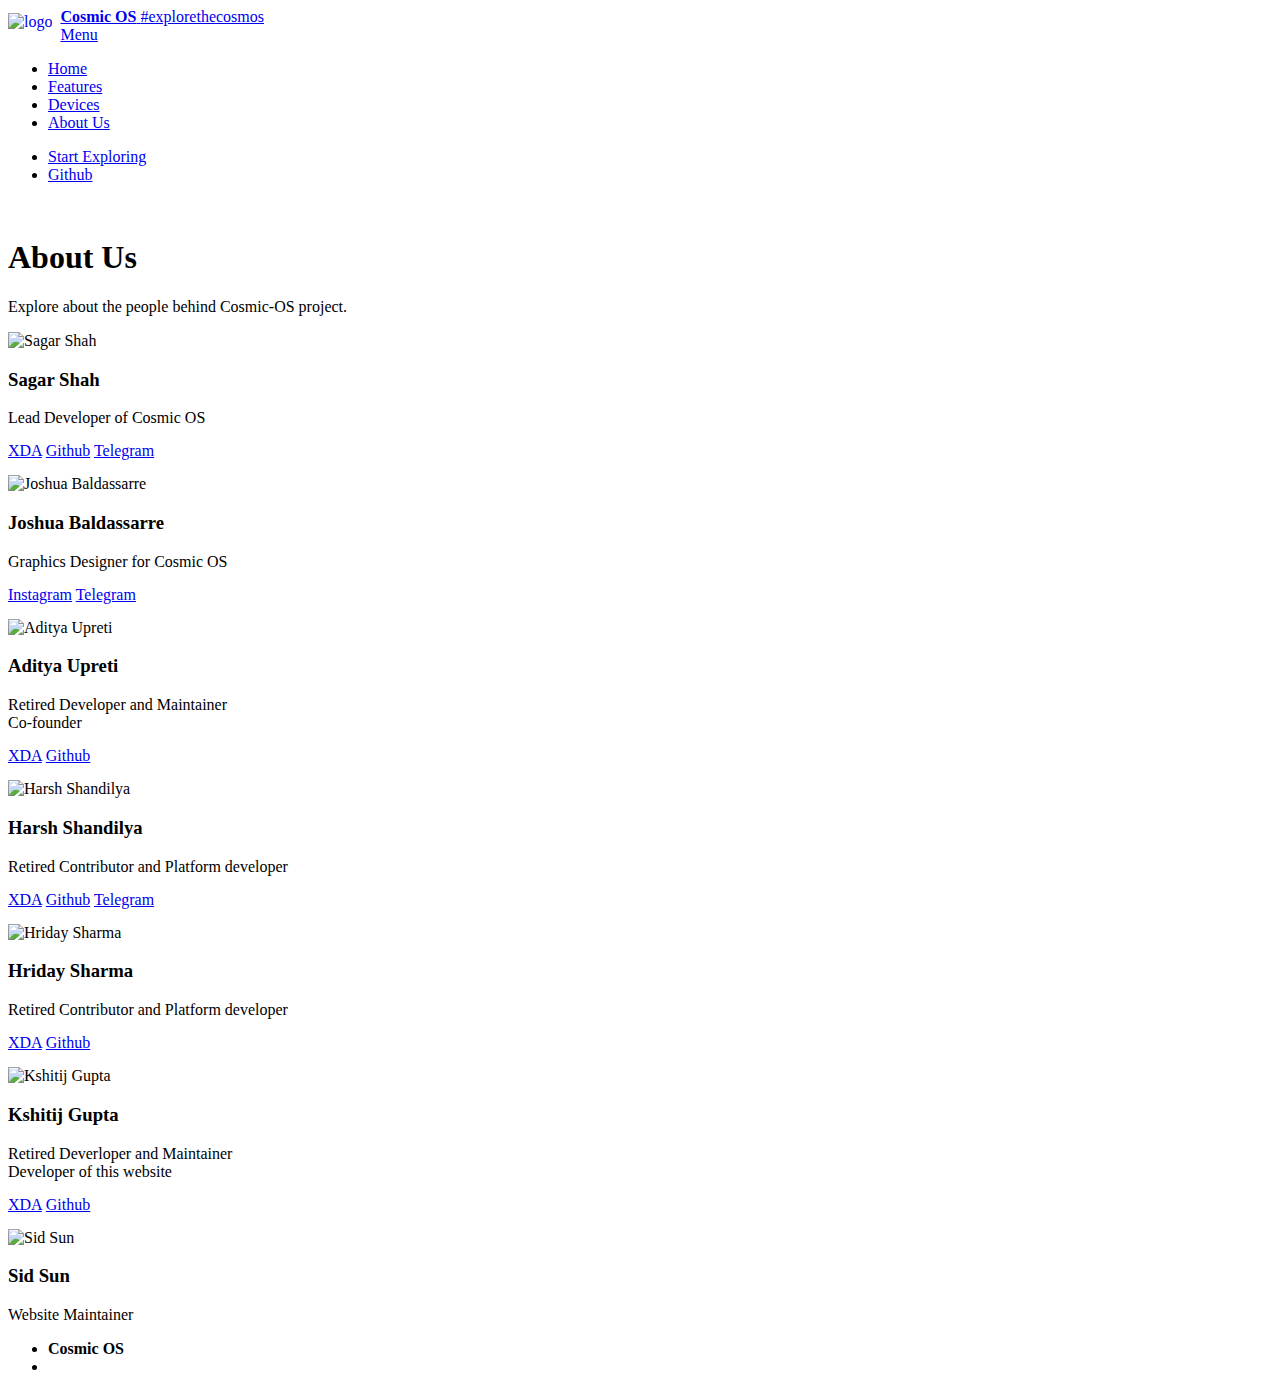
==== about.html @ d06e7804 "Update about,devices,features" ====
<!DOCTYPE HTML>
<html>
	<head>
		<title>Cosmic OS - Devices</title>
		<meta charset="utf-8" />
		<meta name="viewport" content="width=device-width, initial-scale=1, user-scalable=no" />
		<!--[if lte IE 8]><script src="assets/js/ie/html5shiv.js"></script><![endif]-->
		<link rel="stylesheet" href="assets/css/main.css" />
		<!--[if lte IE 9]><link rel="stylesheet" href="assets/css/ie9.css" /><![endif]-->
		<!--[if lte IE 8]><link rel="stylesheet" href="assets/css/ie8.css" /><![endif]-->
	<link rel="apple-touch-icon" sizes="180x180" href="images/apple-touch-icon.png">
	<link rel="icon" type="image/png" href="images/favicon-32x32.png" sizes="32x32">
	<link rel="icon" type="image/png" href="images/favicon-16x16.png" sizes="16x16">
	<link rel="manifest" href="images/manifest.json">
	<link rel="mask-icon" href="images/safari-pinned-tab.svg" color="#5bbad5">
	<link rel="shortcut icon" type="image/x-icon" href="images/favicon.ico" />
	<meta name="theme-color" content="#ffffff">
	</head>
	<body>

		<!-- Wrapper -->
			<div id="wrapper">

				<!-- Header -->
					<header id="header" class="alt">
						<a href="index.html" class="logo">
						<div style="max-height:50px">
							<img style="float:left; margin-top:0.3em; margin-right: 0.5em;" src="images/logo_small.png" alt="logo" />
							<strong>Cosmic OS</strong> <span>#explorethecosmos</span>
						</div>
						</a>
						<nav>
							<a href="#menu">Menu</a>
						</nav>
					</header>

				<!-- Menu -->
				<nav id="menu">
					<ul class="links">
						<li><a href="index.html">Home</a></li>
						<li><a href="features.html">Features</a></li>
						<li><a href="devices.html">Devices</a></li>
						<li><a href="about.html">About Us</a></li>
					</ul>
					<ul class="actions vertical">
						<li><a href="index.html#explore" class="button special fit">Start Exploring</a></li>
						<li><a href="https://github.com/Cosmic-OS" class="button fit">Github</a></li>
					</ul>
				</nav>
				<!--Banner-->
				<section id="banner" class="style4">
						<div class="inner">
							<span class="image">
								<img src="images/pic04.jpg" alt="" />
							</span>
							<header class="major">
								<h1>About Us</h1>
							</header>
							<div class="content">
								<p>Explore about the people behind Cosmic-OS project. </p>
							</div>
						</div>
					</section>
				<!-- Main -->
				<div id="main" class="alt">
				<section id="one">
					<div class="inner">
						<section id="reach-us">
							<section>
								<section>
									<div class="contact-method">
										<span class="icon alt">
										<img oncontextmenu="return false;" class = "no-save" src = "images/sagar.png" height=45 width=45 alt="Sagar Shah" /></span>
										<h3>Sagar Shah</h3>
										Lead Developer of Cosmic OS <br class = "devices"/>
										<span class="devices">
										<a href="http://forum.xda-developers.com/member.php?u=5863325" class="button special small" style="line-height: 3em;height:3em;">XDA</a>
										<a href="https://github.com/sagarshah1729" class="button small" style="line-height: 3em;height:3em;">Github</a>
										<a href="https://telegram.me/sagarshah1729" class="button small" style="line-height: 3em;height:3em;">Telegram</a>
										</span>
									</div>
								</section>
								<section>
									<div class="contact-method">
									<span class="icon alt">
										<img oncontextmenu="return false;" class = "no-save" src = "images/joshua.png" height=45 width=45 alt="Joshua Baldassarre" /></span>
										<h3>Joshua Baldassarre</h3>
										Graphics Designer for Cosmic OS <br class = "devices"/>
										<span class="devices">
										<a href="https://www.instagram.com/design_the_line/" class="button special small" style="line-height: 3em;height:3em;">Instagram</a>
										<a href="https://telegram.me/josh_b" class="button small" style="line-height: 3em;height:3em;">Telegram</a>
										</span>
									</div>
								</section>
								<section>
									<div class="contact-method">
									<span class="icon alt">
										<img oncontextmenu="return false;" class = "no-save" src = "images/aditya.png" height=45 width=45 alt="Aditya Upreti" /></span>
										<h3>Aditya Upreti</h3>
										Retired Developer and Maintainer<br />Co-founder<br class = "devices"/>
										<span class="devices">
										<a href="http://forum.xda-developers.com/member.php?u=6548581" class="button special small" style="line-height: 3em;height:3em;">XDA</a>
										<a href="https://github.com/aditheking" class="button small" style="line-height: 3em;height:3em;">Github</a>
										</span>
									</div>
								</section>
								<section>
									<div class="contact-method">
									<span class="icon alt">
										<img oncontextmenu="return false;" class = "no-save" src = "images/harsh.png" height=45 width=45 alt="Harsh Shandilya" /></span>
										<h3>Harsh Shandilya</h3>
										Retired Contributor and Platform developer <br class = "devices"/>
										<span class="devices">
										<a href="http://forum.xda-developers.com/member.php?u=6552280" class="button special small" style="line-height: 3em;height:3em;">XDA</a>
										<a href="https://github.com/MSF-Jarvis" class="button small" style="line-height: 3em;height:3em;">Github</a>
										<a href="https://telegram.me/MSFJarvis" class="button small" style="line-height: 3em;height:3em;">Telegram</a>
										</span>
									</div>
								</section>
								<section>
									<div class="contact-method">
									<span class="icon alt">
										<img oncontextmenu="return false;" class = "no-save" src = "images/hriday.png" height=45 width=45 alt="Hriday Sharma" /></span>
										<h3>Hriday Sharma</h3>
										Retired Contributor and Platform developer <br class = "devices"/>
										<span class="devices">
										<a href="http://forum.xda-developers.com/member.php?u=5903873" class="button special small" style="line-height: 3em;height:3em;">XDA</a>
										<a href="https://github.com/HridayHS" class="button small" style="line-height: 3em;height:3em;">Github</a>
										</span>
									</div>
								</section>
									<section>
									<div class="contact-method">
									<span class="icon alt">
										<img oncontextmenu="return false;" class = "no-save" src = "images/kshitij.png" height=45 width=45 alt="Kshitij Gupta" /></span>
										<h3>Kshitij Gupta</h3>
										Retired Deverloper and Maintainer<br />Developer of this website <br class = "devices"/>
										<span class="devices">
										<a href="http://forum.xda-developers.com/member.php?u=5834335" class="button special small" style="line-height: 3em;height:3em;">XDA</a>
										<a href="https://github.com/AgentFabulous" class="button small" style="line-height: 3em;height:3em;">Github</a>
										</span>
									</div>
								</section>
								<section>
								<div class="contact-method">
								<span class="icon alt">
									<img oncontextmenu="return false;" class = "no-save" src = "images/sid.png" height=45 width=45 alt="Sid Sun" /></span>
									<h3>Sid Sun</h3>
									Website Maintainer 
							</section>
					</section>
					</div>
				</section>
			</div>
				<!-- Footer -->
				<footer id="footer">
					<div class="inner">
						<ul class="copyright">
							<li><b>Cosmic OS </b></li><li><font color="white" >#explorethecosmos</font></a></li>
						</ul>
					</div>
				</footer>
			</div>
			<!-- Scripts -->
			<script src="assets/js/jquery.min.js"></script>
			<script src="assets/js/jquery.scrolly.min.js"></script>
			<script src="assets/js/jquery.scrollex.min.js"></script>
			<script src="assets/js/skel.min.js"></script>
			<script src="assets/js/util.js"></script>
			<!--[if lte IE 8]><script src="assets/js/ie/respond.min.js"></script><![endif]-->
			<script src="assets/js/main.js"></script>
	</body>
</html>
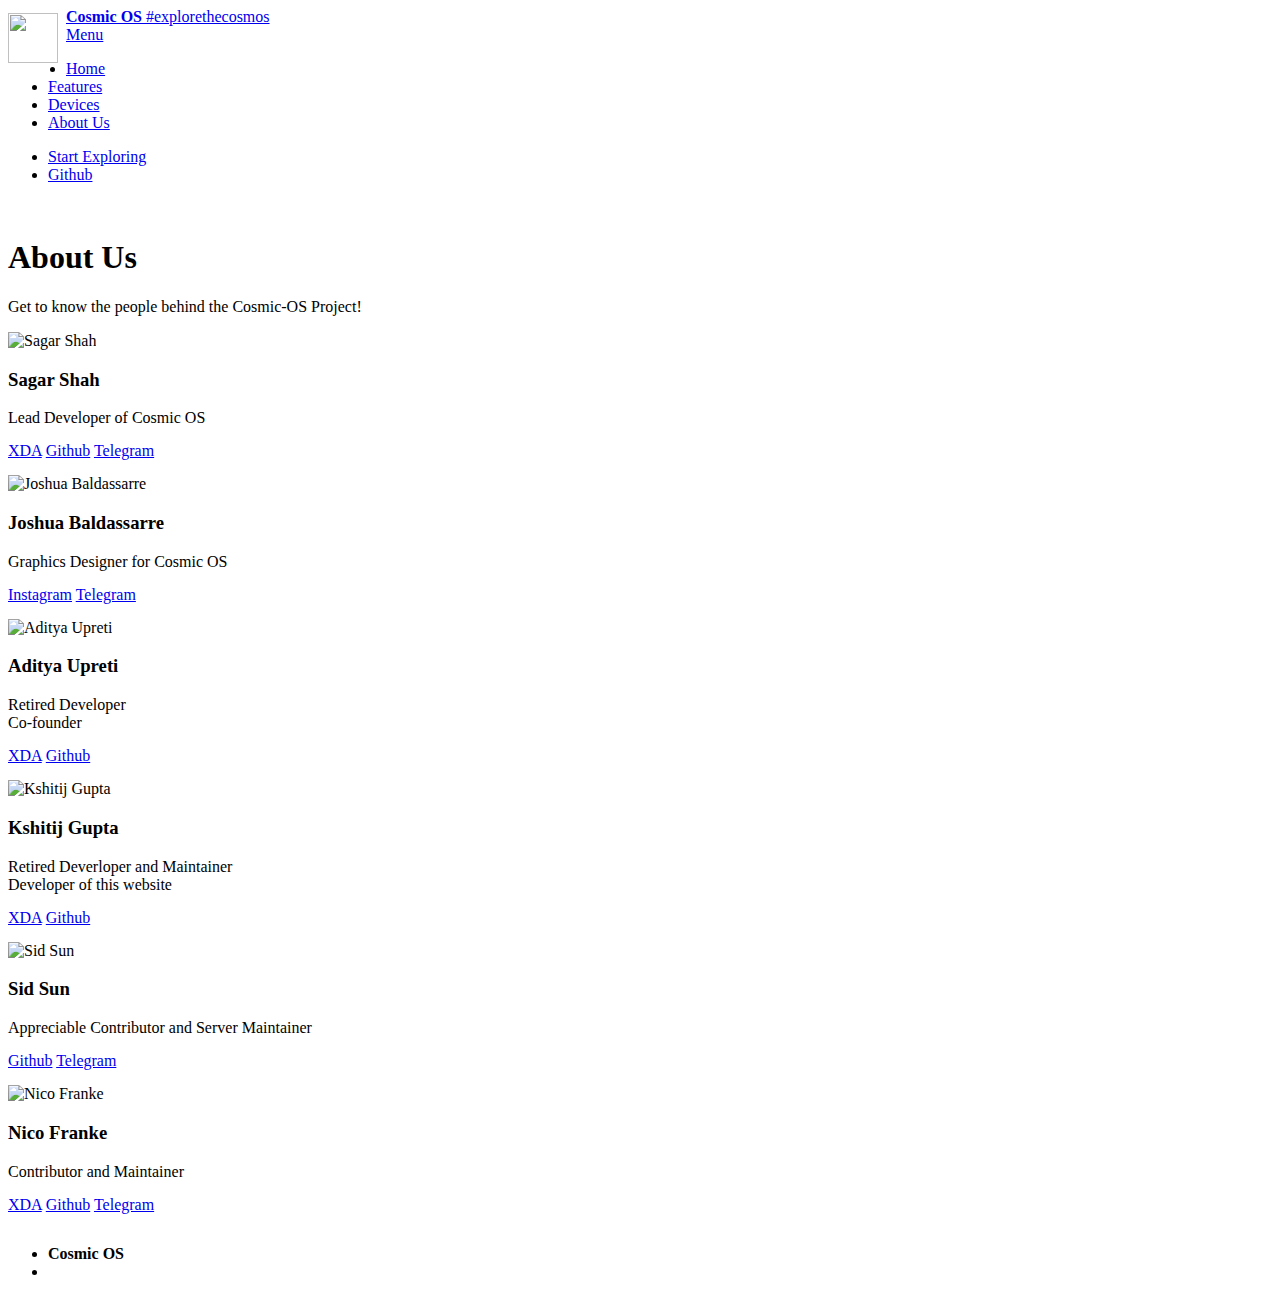
==== commit 9eb9e45c: "Update?" ====
--- a/about.html
+++ b/about.html
@@ -25,7 +25,7 @@
 					<header id="header" class="alt">
 						<a href="index.html" class="logo">
 						<div style="max-height:50px">
-							<img style="float:left; margin-top:0.3em; margin-right: 0.5em;" src="images/logo_small.png" alt="logo" />
+							<img style="float:left; margin-top:0.3em; margin-right: 0.5em;" src="images/logo.png" width=50px height=50px />
 							<strong>Cosmic OS</strong> <span>#explorethecosmos</span>
 						</div>
 						</a>
@@ -57,7 +57,7 @@
 								<h1>About Us</h1>
 							</header>
 							<div class="content">
-								<p>Explore about the people behind Cosmic-OS project. </p>
+								<p>Get to know the people behind the Cosmic-OS Project! </p>
 							</div>
 						</div>
 					</section>
@@ -74,9 +74,9 @@
 										<h3>Sagar Shah</h3>
 										Lead Developer of Cosmic OS <br class = "devices"/>
 										<span class="devices">
-										<a href="http://forum.xda-developers.com/member.php?u=5863325" class="button special small" style="line-height: 3em;height:3em;">XDA</a>
-										<a href="https://github.com/sagarshah1729" class="button small" style="line-height: 3em;height:3em;">Github</a>
-										<a href="https://telegram.me/sagarshah1729" class="button small" style="line-height: 3em;height:3em;">Telegram</a>
+										<a href="https://www.forum.xda-developers.com/member.php?u=5863325" class="button special small" style="line-height: 3em;height:3em;">XDA</a>
+										<a href="https://www.github.com/sagarshah1729" class="button small" style="line-height: 3em;height:3em;">Github</a>
+										<a href="https://www.telegram.me/sagarshah1729" class="button special small" style="line-height: 3em;height:3em;">Telegram</a>
 										</span>
 									</div>
 								</section>
@@ -88,7 +88,7 @@
 										Graphics Designer for Cosmic OS <br class = "devices"/>
 										<span class="devices">
 										<a href="https://www.instagram.com/design_the_line/" class="button special small" style="line-height: 3em;height:3em;">Instagram</a>
-										<a href="https://telegram.me/josh_b" class="button small" style="line-height: 3em;height:3em;">Telegram</a>
+										<a href="https://www.telegram.me/josh_b" class="button small" style="line-height: 3em;height:3em;">Telegram</a>
 										</span>
 									</div>
 								</section>
@@ -97,58 +97,50 @@
 									<span class="icon alt">
 										<img oncontextmenu="return false;" class = "no-save" src = "images/aditya.png" height=45 width=45 alt="Aditya Upreti" /></span>
 										<h3>Aditya Upreti</h3>
-										Retired Developer and Maintainer<br />Co-founder<br class = "devices"/>
+										Retired Developer<br />Co-founder<br class = "devices"/>
 										<span class="devices">
-										<a href="http://forum.xda-developers.com/member.php?u=6548581" class="button special small" style="line-height: 3em;height:3em;">XDA</a>
-										<a href="https://github.com/aditheking" class="button small" style="line-height: 3em;height:3em;">Github</a>
+										<a href="https://www.forum.xda-developers.com/member.php?u=6548581" class="button special small" style="line-height: 3em;height:3em;">XDA</a>
+										<a href="https://www.github.com/aditheking" class="button small" style="line-height: 3em;height:3em;">Github</a>
 										</span>
 									</div>
 								</section>
 								<section>
 									<div class="contact-method">
-									<span class="icon alt">
-										<img oncontextmenu="return false;" class = "no-save" src = "images/harsh.png" height=45 width=45 alt="Harsh Shandilya" /></span>
-										<h3>Harsh Shandilya</h3>
-										Retired Contributor and Platform developer <br class = "devices"/>
+										<span class="icon alt">
+										<img oncontextmenu="return false;" class = "no-save" src = "images/kshitij.png" height=45 width=45 alt="Kshitij Gupta" /></span>
+										<h3>Kshitij Gupta</h3>
+										Retired Deverloper and Maintainer<br />Developer of this website <br class = "devices"/>
 										<span class="devices">
-										<a href="http://forum.xda-developers.com/member.php?u=6552280" class="button special small" style="line-height: 3em;height:3em;">XDA</a>
-										<a href="https://github.com/MSF-Jarvis" class="button small" style="line-height: 3em;height:3em;">Github</a>
-										<a href="https://telegram.me/MSFJarvis" class="button small" style="line-height: 3em;height:3em;">Telegram</a>
-										</span>
+										<a href="https://www.forum.xda-developers.com/member.php?u=5834335" class="button special small" style="line-height: 3em;height:3em;">XDA</a>
+										<a href="https://www.github.com/AgentFabulous" class="button small" style="line-height: 3em;height:3em;">Github</a>
+								  	</span>
 									</div>
 								</section>
 								<section>
 									<div class="contact-method">
 									<span class="icon alt">
-										<img oncontextmenu="return false;" class = "no-save" src = "images/hriday.png" height=45 width=45 alt="Hriday Sharma" /></span>
-										<h3>Hriday Sharma</h3>
-										Retired Contributor and Platform developer <br class = "devices"/>
-										<span class="devices">
-										<a href="http://forum.xda-developers.com/member.php?u=5903873" class="button special small" style="line-height: 3em;height:3em;">XDA</a>
-										<a href="https://github.com/HridayHS" class="button small" style="line-height: 3em;height:3em;">Github</a>
-										</span>
-									</div>
-								</section>
-									<section>
-									<div class="contact-method">
-									<span class="icon alt">
-										<img oncontextmenu="return false;" class = "no-save" src = "images/kshitij.png" height=45 width=45 alt="Kshitij Gupta" /></span>
-										<h3>Kshitij Gupta</h3>
-										Retired Deverloper and Maintainer<br />Developer of this website <br class = "devices"/>
-										<span class="devices">
-										<a href="http://forum.xda-developers.com/member.php?u=5834335" class="button special small" style="line-height: 3em;height:3em;">XDA</a>
-										<a href="https://github.com/AgentFabulous" class="button small" style="line-height: 3em;height:3em;">Github</a>
-										</span>
-									</div>
-								</section>
-								<section>
+									<img oncontextmenu="return false;" class = "no-save" src = "images/sid.png" height=45 width=45 alt="Sid Sun" /></span>
+									<h3>Sid Sun</h3>
+									Appreciable Contributor and Server Maintainer <br class = "devices"/>
+									<span class="devices">
+									<a href="https://www.github.com/Sid-Sun" class="button special small" style="line-height: 3em;height:3em;">Github</a>
+									<a href="https://www.telegram.me/SidSun" class="button small" style="line-height: 3em;height:3em;">Telegram</a>
+									</span>
+							</section>
+							<section>
 								<div class="contact-method">
 								<span class="icon alt">
-									<img oncontextmenu="return false;" class = "no-save" src = "images/sid.png" height=45 width=45 alt="Sid Sun" /></span>
-									<h3>Sid Sun</h3>
-									Website Maintainer 
+								<img oncontextmenu="return false;" class = "no-save" src = "images/nico.png" height=45 width=45 alt="Nico Franke" /></span>
+								<h3>Nico Franke</h3>
+								Contributor and Maintainer <br class = "devices"/>
+								<span class="devices">
+								<a href="https://www.google.com" class="button special small" style="line-height: 3em;height:3em;">XDA</a>
+								<a href="https://www.github.com/ZerNico" class="button special small" style="line-height: 3em;height:3em;">Github</a>
+								<a href="https://www.telegram.me/NicoFranke" class="button small" style="line-height: 3em;height:3em;">Telegram</a>
+								</span>
 							</section>
-					</section>
+							</section>
+						</section>
 					</div>
 				</section>
 			</div>
@@ -156,7 +148,7 @@
 				<footer id="footer">
 					<div class="inner">
 						<ul class="copyright">
-							<li><b>Cosmic OS </b></li><li><font color="white" >#explorethecosmos</font></a></li>
+							<li><b>Cosmic OS </b></li><li><font color="white" >#ExploreTheCosmos</font></a></li>
 						</ul>
 					</div>
 				</footer>
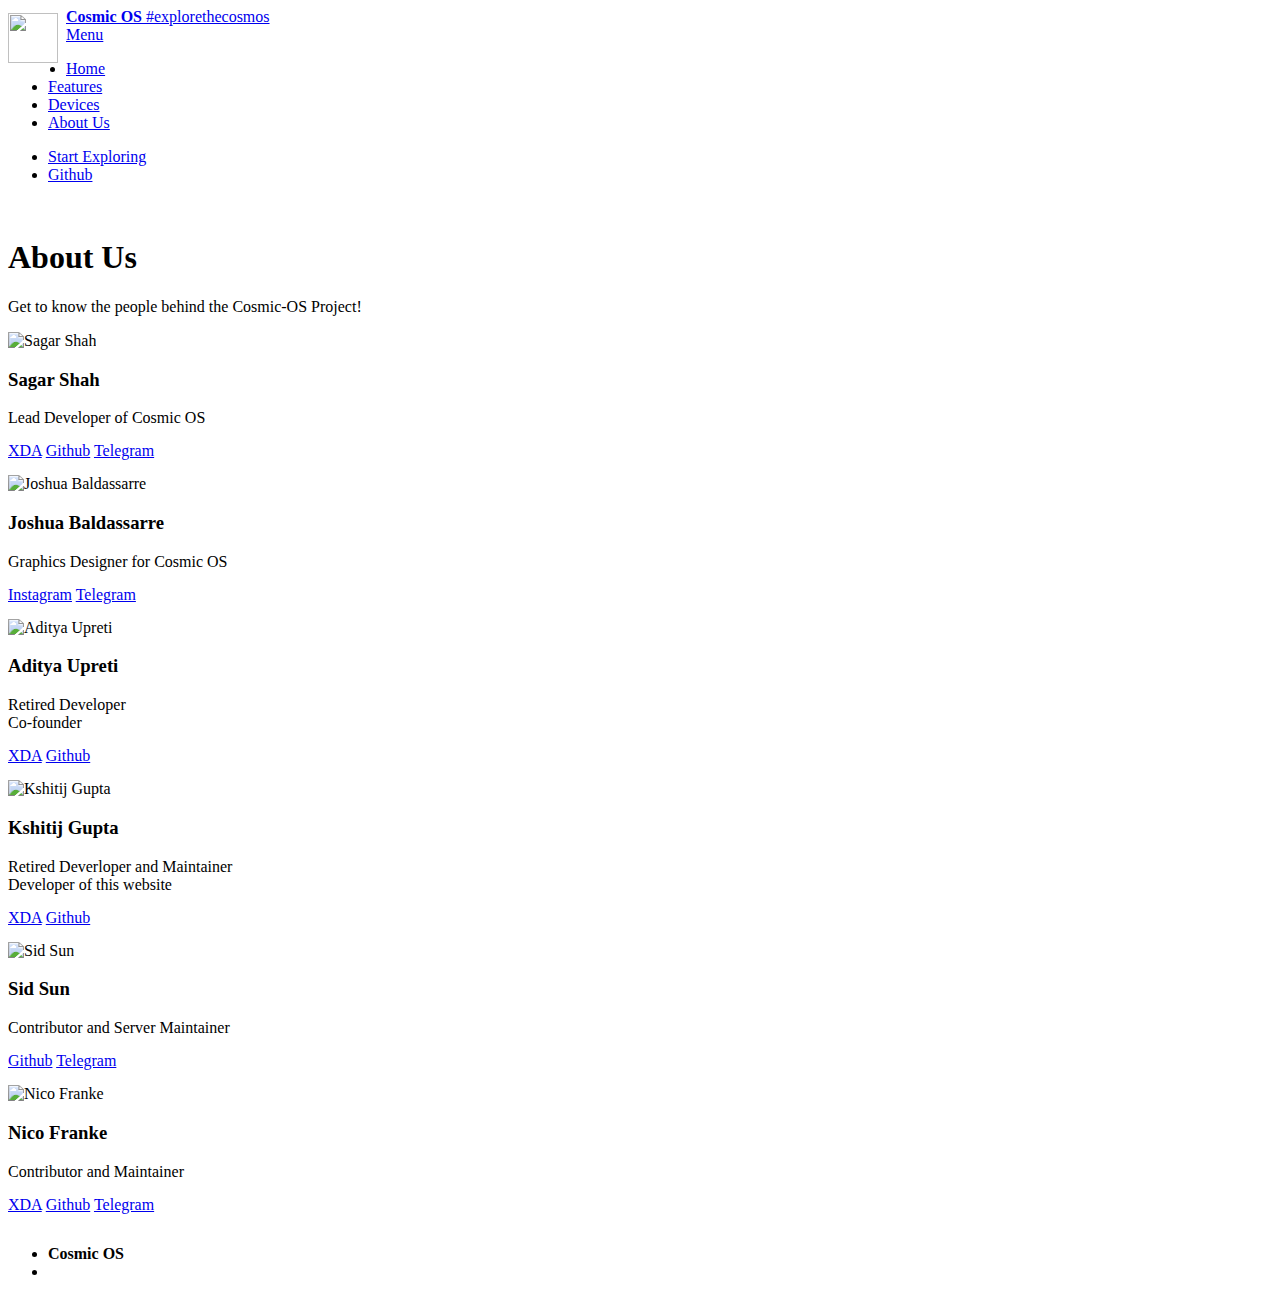
==== commit 82cc8e57: "<*-_-*>" ====
--- a/about.html
+++ b/about.html
@@ -74,7 +74,7 @@
 										<h3>Sagar Shah</h3>
 										Lead Developer of Cosmic OS <br class = "devices"/>
 										<span class="devices">
-										<a href="https://www.forum.xda-developers.com/member.php?u=5863325" class="button special small" style="line-height: 3em;height:3em;">XDA</a>
+										<a href="https://forum.xda-developers.com/member.php?u=5863325" class="button special small" style="line-height: 3em;height:3em;">XDA</a>
 										<a href="https://www.github.com/sagarshah1729" class="button small" style="line-height: 3em;height:3em;">Github</a>
 										<a href="https://www.telegram.me/sagarshah1729" class="button special small" style="line-height: 3em;height:3em;">Telegram</a>
 										</span>
@@ -99,7 +99,7 @@
 										<h3>Aditya Upreti</h3>
 										Retired Developer<br />Co-founder<br class = "devices"/>
 										<span class="devices">
-										<a href="https://www.forum.xda-developers.com/member.php?u=6548581" class="button special small" style="line-height: 3em;height:3em;">XDA</a>
+										<a href="https://forum.xda-developers.com/member.php?u=6548581" class="button special small" style="line-height: 3em;height:3em;">XDA</a>
 										<a href="https://www.github.com/aditheking" class="button small" style="line-height: 3em;height:3em;">Github</a>
 										</span>
 									</div>
@@ -111,7 +111,7 @@
 										<h3>Kshitij Gupta</h3>
 										Retired Deverloper and Maintainer<br />Developer of this website <br class = "devices"/>
 										<span class="devices">
-										<a href="https://www.forum.xda-developers.com/member.php?u=5834335" class="button special small" style="line-height: 3em;height:3em;">XDA</a>
+										<a href="https://forum.xda-developers.com/member.php?u=5834335" class="button special small" style="line-height: 3em;height:3em;">XDA</a>
 										<a href="https://www.github.com/AgentFabulous" class="button small" style="line-height: 3em;height:3em;">Github</a>
 								  	</span>
 									</div>
@@ -121,7 +121,7 @@
 									<span class="icon alt">
 									<img oncontextmenu="return false;" class = "no-save" src = "images/sid.png" height=45 width=45 alt="Sid Sun" /></span>
 									<h3>Sid Sun</h3>
-									Appreciable Contributor and Server Maintainer <br class = "devices"/>
+									Contributor and Server Maintainer <br class = "devices"/>
 									<span class="devices">
 									<a href="https://www.github.com/Sid-Sun" class="button special small" style="line-height: 3em;height:3em;">Github</a>
 									<a href="https://www.telegram.me/SidSun" class="button small" style="line-height: 3em;height:3em;">Telegram</a>
@@ -135,8 +135,8 @@
 								Contributor and Maintainer <br class = "devices"/>
 								<span class="devices">
 								<a href="https://www.google.com" class="button special small" style="line-height: 3em;height:3em;">XDA</a>
-								<a href="https://www.github.com/ZerNico" class="button special small" style="line-height: 3em;height:3em;">Github</a>
-								<a href="https://www.telegram.me/NicoFranke" class="button small" style="line-height: 3em;height:3em;">Telegram</a>
+								<a href="https://www.github.com/ZerNico" class="button small" style="line-height: 3em;height:3em;">Github</a>
+								<a href="https://www.telegram.me/NicoFranke" class="button special small" style="line-height: 3em;height:3em;">Telegram</a>
 								</span>
 							</section>
 							</section>
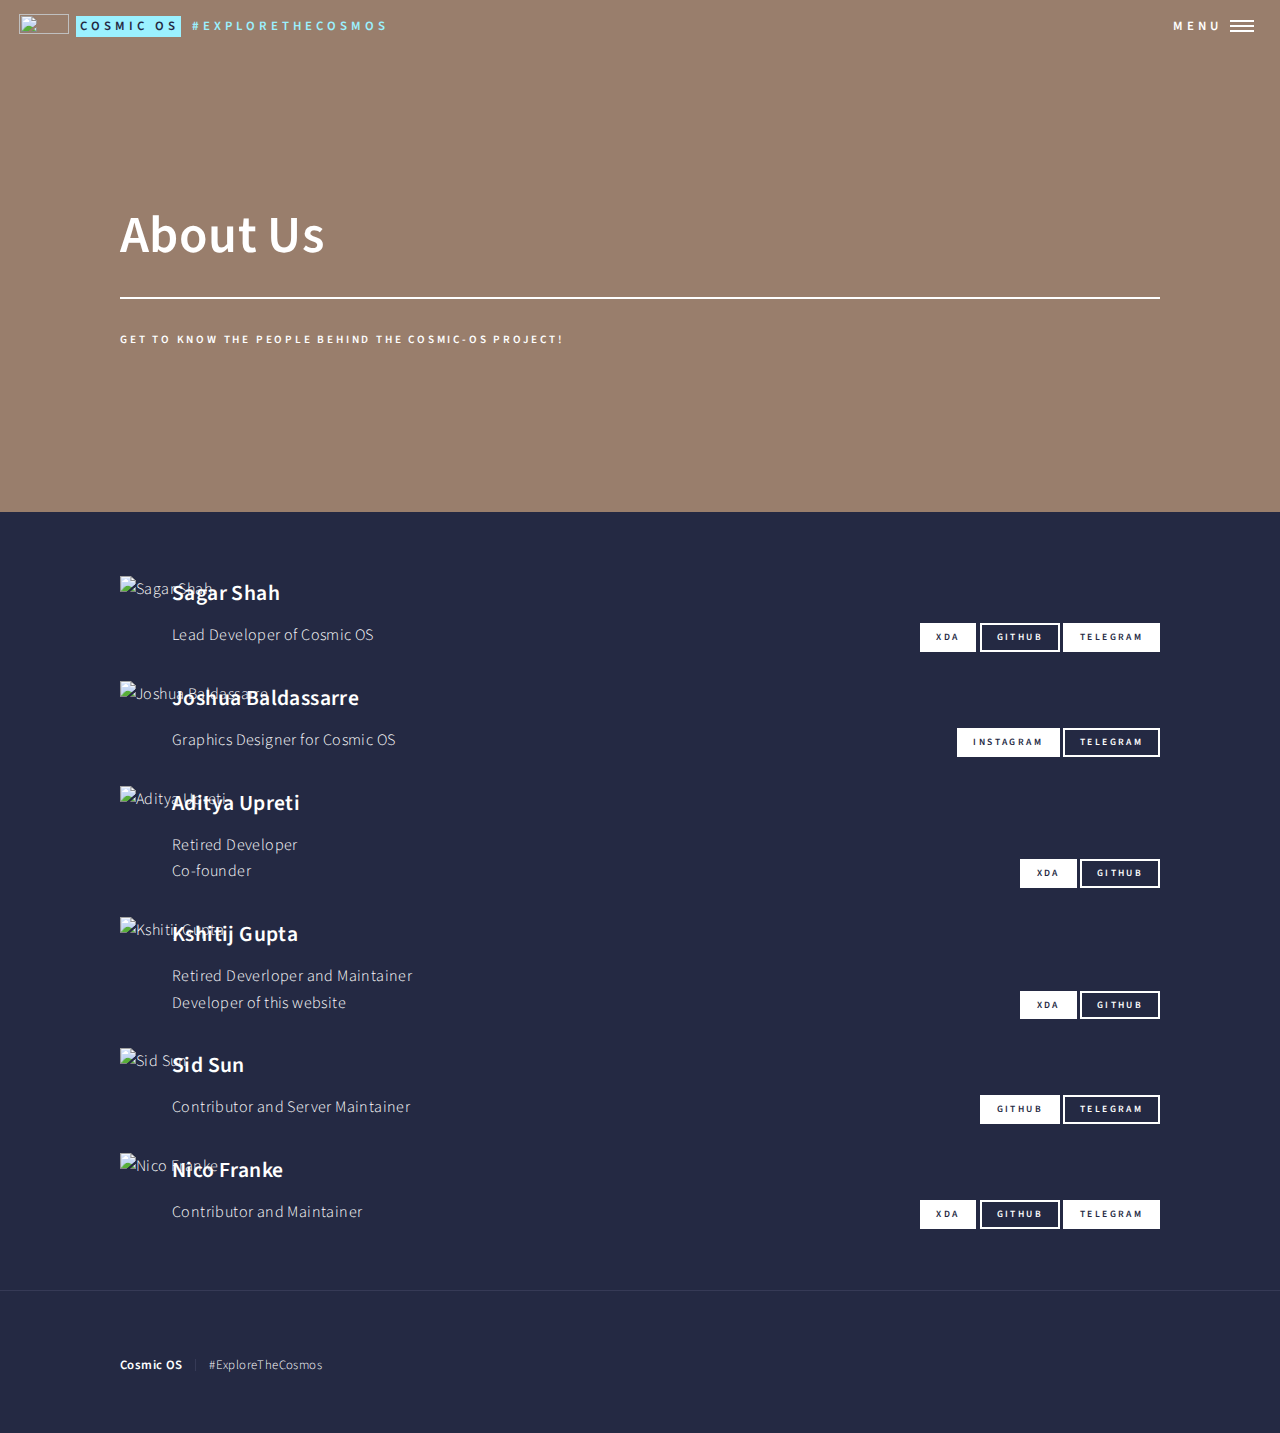
==== commit c14ef4f2: "website: Replace tabs with spaces" ====
--- a/about.html
+++ b/about.html
@@ -1,165 +1,165 @@
 <!DOCTYPE HTML>
 <html>
-	<head>
-		<title>Cosmic OS - Devices</title>
-		<meta charset="utf-8" />
-		<meta name="viewport" content="width=device-width, initial-scale=1, user-scalable=no" />
-		<!--[if lte IE 8]><script src="assets/js/ie/html5shiv.js"></script><![endif]-->
-		<link rel="stylesheet" href="assets/css/main.css" />
-		<!--[if lte IE 9]><link rel="stylesheet" href="assets/css/ie9.css" /><![endif]-->
-		<!--[if lte IE 8]><link rel="stylesheet" href="assets/css/ie8.css" /><![endif]-->
-	<link rel="apple-touch-icon" sizes="180x180" href="images/apple-touch-icon.png">
-	<link rel="icon" type="image/png" href="images/favicon-32x32.png" sizes="32x32">
-	<link rel="icon" type="image/png" href="images/favicon-16x16.png" sizes="16x16">
-	<link rel="manifest" href="images/manifest.json">
-	<link rel="mask-icon" href="images/safari-pinned-tab.svg" color="#5bbad5">
-	<link rel="shortcut icon" type="image/x-icon" href="images/favicon.ico" />
-	<meta name="theme-color" content="#ffffff">
-	</head>
-	<body>
+  <head>
+    <title>Cosmic OS - Devices</title>
+    <meta charset="utf-8" />
+    <meta name="viewport" content="width=device-width, initial-scale=1, user-scalable=no" />
+    <!--[if lte IE 8]><script src="assets/js/ie/html5shiv.js"></script><![endif]-->
+    <link rel="stylesheet" href="assets/css/main.css" />
+    <!--[if lte IE 9]><link rel="stylesheet" href="assets/css/ie9.css" /><![endif]-->
+    <!--[if lte IE 8]><link rel="stylesheet" href="assets/css/ie8.css" /><![endif]-->
+  <link rel="apple-touch-icon" sizes="180x180" href="images/apple-touch-icon.png">
+  <link rel="icon" type="image/png" href="images/favicon-32x32.png" sizes="32x32">
+  <link rel="icon" type="image/png" href="images/favicon-16x16.png" sizes="16x16">
+  <link rel="manifest" href="images/manifest.json">
+  <link rel="mask-icon" href="images/safari-pinned-tab.svg" color="#5bbad5">
+  <link rel="shortcut icon" type="image/x-icon" href="images/favicon.ico" />
+  <meta name="theme-color" content="#ffffff">
+  </head>
+  <body>
 
-		<!-- Wrapper -->
-			<div id="wrapper">
+    <!-- Wrapper -->
+      <div id="wrapper">
 
-				<!-- Header -->
-					<header id="header" class="alt">
-						<a href="index.html" class="logo">
-						<div style="max-height:50px">
-							<img style="float:left; margin-top:0.3em; margin-right: 0.5em;" src="images/logo.png" width=50px height=50px />
-							<strong>Cosmic OS</strong> <span>#explorethecosmos</span>
-						</div>
-						</a>
-						<nav>
-							<a href="#menu">Menu</a>
-						</nav>
-					</header>
+        <!-- Header -->
+          <header id="header" class="alt">
+            <a href="index.html" class="logo">
+            <div style="max-height:50px">
+              <img style="float:left; margin-top:0.3em; margin-right: 0.5em;" src="images/logo.png" width=50px height=50px />
+              <strong>Cosmic OS</strong> <span>#explorethecosmos</span>
+            </div>
+            </a>
+            <nav>
+              <a href="#menu">Menu</a>
+            </nav>
+          </header>
 
-				<!-- Menu -->
-				<nav id="menu">
-					<ul class="links">
-						<li><a href="index.html">Home</a></li>
-						<li><a href="features.html">Features</a></li>
-						<li><a href="devices.html">Devices</a></li>
-						<li><a href="about.html">About Us</a></li>
-					</ul>
-					<ul class="actions vertical">
-						<li><a href="index.html#explore" class="button special fit">Start Exploring</a></li>
-						<li><a href="https://github.com/Cosmic-OS" class="button fit">Github</a></li>
-					</ul>
-				</nav>
-				<!--Banner-->
-				<section id="banner" class="style4">
-						<div class="inner">
-							<span class="image">
-								<img src="images/pic04.jpg" alt="" />
-							</span>
-							<header class="major">
-								<h1>About Us</h1>
-							</header>
-							<div class="content">
-								<p>Get to know the people behind the Cosmic-OS Project! </p>
-							</div>
-						</div>
-					</section>
-				<!-- Main -->
-				<div id="main" class="alt">
-				<section id="one">
-					<div class="inner">
-						<section id="reach-us">
-							<section>
-								<section>
-									<div class="contact-method">
-										<span class="icon alt">
-										<img oncontextmenu="return false;" class = "no-save" src = "images/sagar.png" height=45 width=45 alt="Sagar Shah" /></span>
-										<h3>Sagar Shah</h3>
-										Lead Developer of Cosmic OS <br class = "devices"/>
-										<span class="devices">
-										<a href="https://forum.xda-developers.com/member.php?u=5863325" class="button special small" style="line-height: 3em;height:3em;">XDA</a>
-										<a href="https://www.github.com/sagarshah1729" class="button small" style="line-height: 3em;height:3em;">Github</a>
-										<a href="https://www.telegram.me/sagarshah1729" class="button special small" style="line-height: 3em;height:3em;">Telegram</a>
-										</span>
-									</div>
-								</section>
-								<section>
-									<div class="contact-method">
-									<span class="icon alt">
-										<img oncontextmenu="return false;" class = "no-save" src = "images/joshua.png" height=45 width=45 alt="Joshua Baldassarre" /></span>
-										<h3>Joshua Baldassarre</h3>
-										Graphics Designer for Cosmic OS <br class = "devices"/>
-										<span class="devices">
-										<a href="https://www.instagram.com/design_the_line/" class="button special small" style="line-height: 3em;height:3em;">Instagram</a>
-										<a href="https://www.telegram.me/josh_b" class="button small" style="line-height: 3em;height:3em;">Telegram</a>
-										</span>
-									</div>
-								</section>
-								<section>
-									<div class="contact-method">
-									<span class="icon alt">
-										<img oncontextmenu="return false;" class = "no-save" src = "images/aditya.png" height=45 width=45 alt="Aditya Upreti" /></span>
-										<h3>Aditya Upreti</h3>
-										Retired Developer<br />Co-founder<br class = "devices"/>
-										<span class="devices">
-										<a href="https://forum.xda-developers.com/member.php?u=6548581" class="button special small" style="line-height: 3em;height:3em;">XDA</a>
-										<a href="https://www.github.com/aditheking" class="button small" style="line-height: 3em;height:3em;">Github</a>
-										</span>
-									</div>
-								</section>
-								<section>
-									<div class="contact-method">
-										<span class="icon alt">
-										<img oncontextmenu="return false;" class = "no-save" src = "images/kshitij.png" height=45 width=45 alt="Kshitij Gupta" /></span>
-										<h3>Kshitij Gupta</h3>
-										Retired Deverloper and Maintainer<br />Developer of this website <br class = "devices"/>
-										<span class="devices">
-										<a href="https://forum.xda-developers.com/member.php?u=5834335" class="button special small" style="line-height: 3em;height:3em;">XDA</a>
-										<a href="https://www.github.com/AgentFabulous" class="button small" style="line-height: 3em;height:3em;">Github</a>
-								  	</span>
-									</div>
-								</section>
-								<section>
-									<div class="contact-method">
-									<span class="icon alt">
-									<img oncontextmenu="return false;" class = "no-save" src = "images/sid.png" height=45 width=45 alt="Sid Sun" /></span>
-									<h3>Sid Sun</h3>
-									Contributor and Server Maintainer <br class = "devices"/>
-									<span class="devices">
-									<a href="https://www.github.com/Sid-Sun" class="button special small" style="line-height: 3em;height:3em;">Github</a>
-									<a href="https://www.telegram.me/SidSun" class="button small" style="line-height: 3em;height:3em;">Telegram</a>
-									</span>
-							</section>
-							<section>
-								<div class="contact-method">
-								<span class="icon alt">
-								<img oncontextmenu="return false;" class = "no-save" src = "images/nico.png" height=45 width=45 alt="Nico Franke" /></span>
-								<h3>Nico Franke</h3>
-								Contributor and Maintainer <br class = "devices"/>
-								<span class="devices">
-								<a href="https://www.google.com" class="button special small" style="line-height: 3em;height:3em;">XDA</a>
-								<a href="https://www.github.com/ZerNico" class="button small" style="line-height: 3em;height:3em;">Github</a>
-								<a href="https://www.telegram.me/NicoFranke" class="button special small" style="line-height: 3em;height:3em;">Telegram</a>
-								</span>
-							</section>
-							</section>
-						</section>
-					</div>
-				</section>
-			</div>
-				<!-- Footer -->
-				<footer id="footer">
-					<div class="inner">
-						<ul class="copyright">
-							<li><b>Cosmic OS </b></li><li><font color="white" >#ExploreTheCosmos</font></a></li>
-						</ul>
-					</div>
-				</footer>
-			</div>
-			<!-- Scripts -->
-			<script src="assets/js/jquery.min.js"></script>
-			<script src="assets/js/jquery.scrolly.min.js"></script>
-			<script src="assets/js/jquery.scrollex.min.js"></script>
-			<script src="assets/js/skel.min.js"></script>
-			<script src="assets/js/util.js"></script>
-			<!--[if lte IE 8]><script src="assets/js/ie/respond.min.js"></script><![endif]-->
-			<script src="assets/js/main.js"></script>
-	</body>
+        <!-- Menu -->
+        <nav id="menu">
+          <ul class="links">
+            <li><a href="index.html">Home</a></li>
+            <li><a href="features.html">Features</a></li>
+            <li><a href="devices.html">Devices</a></li>
+            <li><a href="about.html">About Us</a></li>
+          </ul>
+          <ul class="actions vertical">
+            <li><a href="index.html#explore" class="button special fit">Start Exploring</a></li>
+            <li><a href="https://github.com/Cosmic-OS" class="button fit">Github</a></li>
+          </ul>
+        </nav>
+        <!--Banner-->
+        <section id="banner" class="style4">
+            <div class="inner">
+              <span class="image">
+                <img src="images/pic04.jpg" alt="" />
+              </span>
+              <header class="major">
+                <h1>About Us</h1>
+              </header>
+              <div class="content">
+                <p>Get to know the people behind the Cosmic-OS Project! </p>
+              </div>
+            </div>
+          </section>
+        <!-- Main -->
+        <div id="main" class="alt">
+        <section id="one">
+          <div class="inner">
+            <section id="reach-us">
+              <section>
+                <section>
+                  <div class="contact-method">
+                    <span class="icon alt">
+                    <img oncontextmenu="return false;" class = "no-save" src = "images/sagar.png" height=45 width=45 alt="Sagar Shah" /></span>
+                    <h3>Sagar Shah</h3>
+                    Lead Developer of Cosmic OS <br class = "devices"/>
+                    <span class="devices">
+                    <a href="https://forum.xda-developers.com/member.php?u=5863325" class="button special small" style="line-height: 3em;height:3em;">XDA</a>
+                    <a href="https://www.github.com/sagarshah1729" class="button small" style="line-height: 3em;height:3em;">Github</a>
+                    <a href="https://www.telegram.me/sagarshah1729" class="button special small" style="line-height: 3em;height:3em;">Telegram</a>
+                    </span>
+                  </div>
+                </section>
+                <section>
+                  <div class="contact-method">
+                  <span class="icon alt">
+                    <img oncontextmenu="return false;" class = "no-save" src = "images/joshua.png" height=45 width=45 alt="Joshua Baldassarre" /></span>
+                    <h3>Joshua Baldassarre</h3>
+                    Graphics Designer for Cosmic OS <br class = "devices"/>
+                    <span class="devices">
+                    <a href="https://www.instagram.com/design_the_line/" class="button special small" style="line-height: 3em;height:3em;">Instagram</a>
+                    <a href="https://www.telegram.me/josh_b" class="button small" style="line-height: 3em;height:3em;">Telegram</a>
+                    </span>
+                  </div>
+                </section>
+                <section>
+                  <div class="contact-method">
+                  <span class="icon alt">
+                    <img oncontextmenu="return false;" class = "no-save" src = "images/aditya.png" height=45 width=45 alt="Aditya Upreti" /></span>
+                    <h3>Aditya Upreti</h3>
+                    Retired Developer<br />Co-founder<br class = "devices"/>
+                    <span class="devices">
+                    <a href="https://forum.xda-developers.com/member.php?u=6548581" class="button special small" style="line-height: 3em;height:3em;">XDA</a>
+                    <a href="https://www.github.com/aditheking" class="button small" style="line-height: 3em;height:3em;">Github</a>
+                    </span>
+                  </div>
+                </section>
+                <section>
+                  <div class="contact-method">
+                    <span class="icon alt">
+                    <img oncontextmenu="return false;" class = "no-save" src = "images/kshitij.png" height=45 width=45 alt="Kshitij Gupta" /></span>
+                    <h3>Kshitij Gupta</h3>
+                    Retired Deverloper and Maintainer<br />Developer of this website <br class = "devices"/>
+                    <span class="devices">
+                    <a href="https://forum.xda-developers.com/member.php?u=5834335" class="button special small" style="line-height: 3em;height:3em;">XDA</a>
+                    <a href="https://www.github.com/AgentFabulous" class="button small" style="line-height: 3em;height:3em;">Github</a>
+                    </span>
+                  </div>
+                </section>
+                <section>
+                  <div class="contact-method">
+                  <span class="icon alt">
+                  <img oncontextmenu="return false;" class = "no-save" src = "images/sid.png" height=45 width=45 alt="Sid Sun" /></span>
+                  <h3>Sid Sun</h3>
+                  Contributor and Server Maintainer <br class = "devices"/>
+                  <span class="devices">
+                  <a href="https://www.github.com/Sid-Sun" class="button special small" style="line-height: 3em;height:3em;">Github</a>
+                  <a href="https://www.telegram.me/SidSun" class="button small" style="line-height: 3em;height:3em;">Telegram</a>
+                  </span>
+              </section>
+              <section>
+                <div class="contact-method">
+                <span class="icon alt">
+                <img oncontextmenu="return false;" class = "no-save" src = "images/nico.png" height=45 width=45 alt="Nico Franke" /></span>
+                <h3>Nico Franke</h3>
+                Contributor and Maintainer <br class = "devices"/>
+                <span class="devices">
+                <a href="https://www.google.com" class="button special small" style="line-height: 3em;height:3em;">XDA</a>
+                <a href="https://www.github.com/ZerNico" class="button small" style="line-height: 3em;height:3em;">Github</a>
+                <a href="https://www.telegram.me/NicoFranke" class="button special small" style="line-height: 3em;height:3em;">Telegram</a>
+                </span>
+              </section>
+              </section>
+            </section>
+          </div>
+        </section>
+      </div>
+        <!-- Footer -->
+        <footer id="footer">
+          <div class="inner">
+            <ul class="copyright">
+              <li><b>Cosmic OS </b></li><li><font color="white" >#ExploreTheCosmos</font></a></li>
+            </ul>
+          </div>
+        </footer>
+      </div>
+      <!-- Scripts -->
+      <script src="assets/js/jquery.min.js"></script>
+      <script src="assets/js/jquery.scrolly.min.js"></script>
+      <script src="assets/js/jquery.scrollex.min.js"></script>
+      <script src="assets/js/skel.min.js"></script>
+      <script src="assets/js/util.js"></script>
+      <!--[if lte IE 8]><script src="assets/js/ie/respond.min.js"></script><![endif]-->
+      <script src="assets/js/main.js"></script>
+  </body>
 </html>
--- a/assets/css/main.css
+++ b/assets/css/main.css
@@ -0,0 +1,3996 @@
+@import url(font-awesome.min.css);
+@import url("https://fonts.googleapis.com/css?family=Source+Sans+Pro:300,300italic,600,600italic");
+
+/* Reset */
+
+	html, body, div, span, applet, object, iframe, h1, h2, h3, h4, h5, h6, p, blockquote, pre, a, abbr, acronym, address, big, cite, code, del, dfn, em, img, ins, kbd, q, s, samp, small, strike, strong, sub, sup, tt, var, b, u, i, center, dl, dt, dd, ol, ul, li, fieldset, form, label, legend, table, caption, tbody, tfoot, thead, tr, th, td, article, aside, canvas, details, embed, figure, figcaption, footer, header, hgroup, menu, nav, output, ruby, section, summary, time, mark, audio, video {
+		margin: 0;
+		padding: 0;
+		border: 0;
+		font-size: 100%;
+		font: inherit;
+		vertical-align: baseline;
+	}
+
+	img {
+    max-width: 100%;
+    height: auto;
+    width: auto\9; /* ie8 */
+	}
+
+	article, aside, details, figcaption, figure, footer, header, hgroup, menu, nav, section {
+		display: block;
+	}
+
+	body {
+		line-height: 1;
+	}
+
+	ol, ul {
+		list-style: none;
+	}
+
+	blockquote, q {
+		quotes: none;
+	}
+
+	blockquote:before, blockquote:after, q:before, q:after {
+		content: '';
+		content: none;
+	}
+
+	table {
+		border-collapse: collapse;
+		border-spacing: 0;
+	}
+
+	body {
+		-webkit-text-size-adjust: none;
+	}
+
+/* Box Model */
+
+	*, *:before, *:after {
+		-moz-box-sizing: border-box;
+		-webkit-box-sizing: border-box;
+		box-sizing: border-box;
+	}
+
+/* No save */
+	img.no-save{
+		user-drag: none;
+		user-select: none;
+		-moz-user-select: none;
+		-webkit-user-drag: none;
+		-webkit-user-select: none;
+		-ms-user-select: none;	
+	}
+/* Devices */
+	.devices{
+		float:right;
+	}
+	br.devices{
+		display:none;
+	}
+	@media screen and (max-width: 580px) {
+		.devices {
+			float: none;
+		}
+		br.devices{
+			display:block;
+		}
+    }
+	
+/* Grid */
+
+	.row {
+		border-bottom: solid 1px transparent;
+		-moz-box-sizing: border-box;
+		-webkit-box-sizing: border-box;
+		box-sizing: border-box;
+	}
+
+	.row > * {
+		float: left;
+		-moz-box-sizing: border-box;
+		-webkit-box-sizing: border-box;
+		box-sizing: border-box;
+	}
+
+	.row:after, .row:before {
+		content: '';
+		display: block;
+		clear: both;
+		height: 0;
+	}
+
+	.row.uniform > * > :first-child {
+		margin-top: 0;
+	}
+
+	.row.uniform > * > :last-child {
+		margin-bottom: 0;
+	}
+
+	.row.\30 \25 > * {
+		padding: 0 0 0 0em;
+	}
+
+	.row.\30 \25 {
+		margin: 0 0 -1px 0em;
+	}
+
+	.row.uniform.\30 \25 > * {
+		padding: 0em 0 0 0em;
+	}
+
+	.row.uniform.\30 \25 {
+		margin: 0em 0 -1px 0em;
+	}
+
+	.row > * {
+		padding: 0 0 0 2em;
+	}
+
+	.row {
+		margin: 0 0 -1px -2em;
+	}
+
+	.row.uniform > * {
+		padding: 2em 0 0 2em;
+	}
+
+	.row.uniform {
+		margin: -2em 0 -1px -2em;
+	}
+
+	.row.\32 00\25 > * {
+		padding: 0 0 0 4em;
+	}
+
+	.row.\32 00\25 {
+		margin: 0 0 -1px -4em;
+	}
+
+	.row.uniform.\32 00\25 > * {
+		padding: 4em 0 0 4em;
+	}
+
+	.row.uniform.\32 00\25 {
+		margin: -4em 0 -1px -4em;
+	}
+
+	.row.\31 50\25 > * {
+		padding: 0 0 0 3em;
+	}
+
+	.row.\31 50\25 {
+		margin: 0 0 -1px -3em;
+	}
+
+	.row.uniform.\31 50\25 > * {
+		padding: 3em 0 0 3em;
+	}
+
+	.row.uniform.\31 50\25 {
+		margin: -3em 0 -1px -3em;
+	}
+
+	.row.\35 0\25 > * {
+		padding: 0 0 0 1em;
+	}
+
+	.row.\35 0\25 {
+		margin: 0 0 -1px -1em;
+	}
+
+	.row.uniform.\35 0\25 > * {
+		padding: 1em 0 0 1em;
+	}
+
+	.row.uniform.\35 0\25 {
+		margin: -1em 0 -1px -1em;
+	}
+
+	.row.\32 5\25 > * {
+		padding: 0 0 0 0.5em;
+	}
+
+	.row.\32 5\25 {
+		margin: 0 0 -1px -0.5em;
+	}
+
+	.row.uniform.\32 5\25 > * {
+		padding: 0.5em 0 0 0.5em;
+	}
+
+	.row.uniform.\32 5\25 {
+		margin: -0.5em 0 -1px -0.5em;
+	}
+
+	.\31 2u, .\31 2u\24 {
+		width: 100%;
+		clear: none;
+		margin-left: 0;
+	}
+
+	.\31 1u, .\31 1u\24 {
+		width: 91.6666666667%;
+		clear: none;
+		margin-left: 0;
+	}
+
+	.\31 0u, .\31 0u\24 {
+		width: 83.3333333333%;
+		clear: none;
+		margin-left: 0;
+	}
+
+	.\39 u, .\39 u\24 {
+		width: 75%;
+		clear: none;
+		margin-left: 0;
+	}
+
+	.\38 u, .\38 u\24 {
+		width: 66.6666666667%;
+		clear: none;
+		margin-left: 0;
+	}
+
+	.\37 u, .\37 u\24 {
+		width: 58.3333333333%;
+		clear: none;
+		margin-left: 0;
+	}
+
+	.\36 u, .\36 u\24 {
+		width: 50%;
+		clear: none;
+		margin-left: 0;
+	}
+
+	.\35 u, .\35 u\24 {
+		width: 41.6666666667%;
+		clear: none;
+		margin-left: 0;
+	}
+
+	.\34 u, .\34 u\24 {
+		width: 33.3333333333%;
+		clear: none;
+		margin-left: 0;
+	}
+
+	.\33 u, .\33 u\24 {
+		width: 25%;
+		clear: none;
+		margin-left: 0;
+	}
+
+	.\32 u, .\32 u\24 {
+		width: 16.6666666667%;
+		clear: none;
+		margin-left: 0;
+	}
+
+	.\31 u, .\31 u\24 {
+		width: 8.3333333333%;
+		clear: none;
+		margin-left: 0;
+	}
+
+	.\31 2u\24 + *,
+	.\31 1u\24 + *,
+	.\31 0u\24 + *,
+	.\39 u\24 + *,
+	.\38 u\24 + *,
+	.\37 u\24 + *,
+	.\36 u\24 + *,
+	.\35 u\24 + *,
+	.\34 u\24 + *,
+	.\33 u\24 + *,
+	.\32 u\24 + *,
+	.\31 u\24 + * {
+		clear: left;
+	}
+
+	.\-11u {
+		margin-left: 91.66667%;
+	}
+
+	.\-10u {
+		margin-left: 83.33333%;
+	}
+
+	.\-9u {
+		margin-left: 75%;
+	}
+
+	.\-8u {
+		margin-left: 66.66667%;
+	}
+
+	.\-7u {
+		margin-left: 58.33333%;
+	}
+
+	.\-6u {
+		margin-left: 50%;
+	}
+
+	.\-5u {
+		margin-left: 41.66667%;
+	}
+
+	.\-4u {
+		margin-left: 33.33333%;
+	}
+
+	.\-3u {
+		margin-left: 25%;
+	}
+
+	.\-2u {
+		margin-left: 16.66667%;
+	}
+
+	.\-1u {
+		margin-left: 8.33333%;
+	}
+
+	@media screen and (max-width: 1680px) {
+
+		.row > * {
+			padding: 0 0 0 2em;
+		}
+
+		.row {
+			margin: 0 0 -1px -2em;
+		}
+
+		.row.uniform > * {
+			padding: 2em 0 0 2em;
+		}
+
+		.row.uniform {
+			margin: -2em 0 -1px -2em;
+		}
+
+		.row.\32 00\25 > * {
+			padding: 0 0 0 4em;
+		}
+
+		.row.\32 00\25 {
+			margin: 0 0 -1px -4em;
+		}
+
+		.row.uniform.\32 00\25 > * {
+			padding: 4em 0 0 4em;
+		}
+
+		.row.uniform.\32 00\25 {
+			margin: -4em 0 -1px -4em;
+		}
+
+		.row.\31 50\25 > * {
+			padding: 0 0 0 3em;
+		}
+
+		.row.\31 50\25 {
+			margin: 0 0 -1px -3em;
+		}
+
+		.row.uniform.\31 50\25 > * {
+			padding: 3em 0 0 3em;
+		}
+
+		.row.uniform.\31 50\25 {
+			margin: -3em 0 -1px -3em;
+		}
+
+		.row.\35 0\25 > * {
+			padding: 0 0 0 1em;
+		}
+
+		.row.\35 0\25 {
+			margin: 0 0 -1px -1em;
+		}
+
+		.row.uniform.\35 0\25 > * {
+			padding: 1em 0 0 1em;
+		}
+
+		.row.uniform.\35 0\25 {
+			margin: -1em 0 -1px -1em;
+		}
+
+		.row.\32 5\25 > * {
+			padding: 0 0 0 0.5em;
+		}
+
+		.row.\32 5\25 {
+			margin: 0 0 -1px -0.5em;
+		}
+
+		.row.uniform.\32 5\25 > * {
+			padding: 0.5em 0 0 0.5em;
+		}
+
+		.row.uniform.\32 5\25 {
+			margin: -0.5em 0 -1px -0.5em;
+		}
+
+		.\31 2u\28xlarge\29, .\31 2u\24\28xlarge\29 {
+			width: 100%;
+			clear: none;
+			margin-left: 0;
+		}
+
+		.\31 1u\28xlarge\29, .\31 1u\24\28xlarge\29 {
+			width: 91.6666666667%;
+			clear: none;
+			margin-left: 0;
+		}
+
+		.\31 0u\28xlarge\29, .\31 0u\24\28xlarge\29 {
+			width: 83.3333333333%;
+			clear: none;
+			margin-left: 0;
+		}
+
+		.\39 u\28xlarge\29, .\39 u\24\28xlarge\29 {
+			width: 75%;
+			clear: none;
+			margin-left: 0;
+		}
+
+		.\38 u\28xlarge\29, .\38 u\24\28xlarge\29 {
+			width: 66.6666666667%;
+			clear: none;
+			margin-left: 0;
+		}
+
+		.\37 u\28xlarge\29, .\37 u\24\28xlarge\29 {
+			width: 58.3333333333%;
+			clear: none;
+			margin-left: 0;
+		}
+
+		.\36 u\28xlarge\29, .\36 u\24\28xlarge\29 {
+			width: 50%;
+			clear: none;
+			margin-left: 0;
+		}
+
+		.\35 u\28xlarge\29, .\35 u\24\28xlarge\29 {
+			width: 41.6666666667%;
+			clear: none;
+			margin-left: 0;
+		}
+
+		.\34 u\28xlarge\29, .\34 u\24\28xlarge\29 {
+			width: 33.3333333333%;
+			clear: none;
+			margin-left: 0;
+		}
+
+		.\33 u\28xlarge\29, .\33 u\24\28xlarge\29 {
+			width: 25%;
+			clear: none;
+			margin-left: 0;
+		}
+
+		.\32 u\28xlarge\29, .\32 u\24\28xlarge\29 {
+			width: 16.6666666667%;
+			clear: none;
+			margin-left: 0;
+		}
+
+		.\31 u\28xlarge\29, .\31 u\24\28xlarge\29 {
+			width: 8.3333333333%;
+			clear: none;
+			margin-left: 0;
+		}
+
+		.\31 2u\24\28xlarge\29 + *,
+		.\31 1u\24\28xlarge\29 + *,
+		.\31 0u\24\28xlarge\29 + *,
+		.\39 u\24\28xlarge\29 + *,
+		.\38 u\24\28xlarge\29 + *,
+		.\37 u\24\28xlarge\29 + *,
+		.\36 u\24\28xlarge\29 + *,
+		.\35 u\24\28xlarge\29 + *,
+		.\34 u\24\28xlarge\29 + *,
+		.\33 u\24\28xlarge\29 + *,
+		.\32 u\24\28xlarge\29 + *,
+		.\31 u\24\28xlarge\29 + * {
+			clear: left;
+		}
+
+		.\-11u\28xlarge\29 {
+			margin-left: 91.66667%;
+		}
+
+		.\-10u\28xlarge\29 {
+			margin-left: 83.33333%;
+		}
+
+		.\-9u\28xlarge\29 {
+			margin-left: 75%;
+		}
+
+		.\-8u\28xlarge\29 {
+			margin-left: 66.66667%;
+		}
+
+		.\-7u\28xlarge\29 {
+			margin-left: 58.33333%;
+		}
+
+		.\-6u\28xlarge\29 {
+			margin-left: 50%;
+		}
+
+		.\-5u\28xlarge\29 {
+			margin-left: 41.66667%;
+		}
+
+		.\-4u\28xlarge\29 {
+			margin-left: 33.33333%;
+		}
+
+		.\-3u\28xlarge\29 {
+			margin-left: 25%;
+		}
+
+		.\-2u\28xlarge\29 {
+			margin-left: 16.66667%;
+		}
+
+		.\-1u\28xlarge\29 {
+			margin-left: 8.33333%;
+		}
+
+	}
+
+	@media screen and (max-width: 1280px) {
+
+		.row > * {
+			padding: 0 0 0 1.5em;
+		}
+
+		.row {
+			margin: 0 0 -1px -1.5em;
+		}
+
+		.row.uniform > * {
+			padding: 1.5em 0 0 1.5em;
+		}
+
+		.row.uniform {
+			margin: -1.5em 0 -1px -1.5em;
+		}
+
+		.row.\32 00\25 > * {
+			padding: 0 0 0 3em;
+		}
+
+		.row.\32 00\25 {
+			margin: 0 0 -1px -3em;
+		}
+
+		.row.uniform.\32 00\25 > * {
+			padding: 3em 0 0 3em;
+		}
+
+		.row.uniform.\32 00\25 {
+			margin: -3em 0 -1px -3em;
+		}
+
+		.row.\31 50\25 > * {
+			padding: 0 0 0 2.25em;
+		}
+
+		.row.\31 50\25 {
+			margin: 0 0 -1px -2.25em;
+		}
+
+		.row.uniform.\31 50\25 > * {
+			padding: 2.25em 0 0 2.25em;
+		}
+
+		.row.uniform.\31 50\25 {
+			margin: -2.25em 0 -1px -2.25em;
+		}
+
+		.row.\35 0\25 > * {
+			padding: 0 0 0 0.75em;
+		}
+
+		.row.\35 0\25 {
+			margin: 0 0 -1px -0.75em;
+		}
+
+		.row.uniform.\35 0\25 > * {
+			padding: 0.75em 0 0 0.75em;
+		}
+
+		.row.uniform.\35 0\25 {
+			margin: -0.75em 0 -1px -0.75em;
+		}
+
+		.row.\32 5\25 > * {
+			padding: 0 0 0 0.375em;
+		}
+
+		.row.\32 5\25 {
+			margin: 0 0 -1px -0.375em;
+		}
+
+		.row.uniform.\32 5\25 > * {
+			padding: 0.375em 0 0 0.375em;
+		}
+
+		.row.uniform.\32 5\25 {
+			margin: -0.375em 0 -1px -0.375em;
+		}
+
+		.\31 2u\28large\29, .\31 2u\24\28large\29 {
+			width: 100%;
+			clear: none;
+			margin-left: 0;
+		}
+
+		.\31 1u\28large\29, .\31 1u\24\28large\29 {
+			width: 91.6666666667%;
+			clear: none;
+			margin-left: 0;
+		}
+
+		.\31 0u\28large\29, .\31 0u\24\28large\29 {
+			width: 83.3333333333%;
+			clear: none;
+			margin-left: 0;
+		}
+
+		.\39 u\28large\29, .\39 u\24\28large\29 {
+			width: 75%;
+			clear: none;
+			margin-left: 0;
+		}
+
+		.\38 u\28large\29, .\38 u\24\28large\29 {
+			width: 66.6666666667%;
+			clear: none;
+			margin-left: 0;
+		}
+
+		.\37 u\28large\29, .\37 u\24\28large\29 {
+			width: 58.3333333333%;
+			clear: none;
+			margin-left: 0;
+		}
+
+		.\36 u\28large\29, .\36 u\24\28large\29 {
+			width: 50%;
+			clear: none;
+			margin-left: 0;
+		}
+
+		.\35 u\28large\29, .\35 u\24\28large\29 {
+			width: 41.6666666667%;
+			clear: none;
+			margin-left: 0;
+		}
+
+		.\34 u\28large\29, .\34 u\24\28large\29 {
+			width: 33.3333333333%;
+			clear: none;
+			margin-left: 0;
+		}
+
+		.\33 u\28large\29, .\33 u\24\28large\29 {
+			width: 25%;
+			clear: none;
+			margin-left: 0;
+		}
+
+		.\32 u\28large\29, .\32 u\24\28large\29 {
+			width: 16.6666666667%;
+			clear: none;
+			margin-left: 0;
+		}
+
+		.\31 u\28large\29, .\31 u\24\28large\29 {
+			width: 8.3333333333%;
+			clear: none;
+			margin-left: 0;
+		}
+
+		.\31 2u\24\28large\29 + *,
+		.\31 1u\24\28large\29 + *,
+		.\31 0u\24\28large\29 + *,
+		.\39 u\24\28large\29 + *,
+		.\38 u\24\28large\29 + *,
+		.\37 u\24\28large\29 + *,
+		.\36 u\24\28large\29 + *,
+		.\35 u\24\28large\29 + *,
+		.\34 u\24\28large\29 + *,
+		.\33 u\24\28large\29 + *,
+		.\32 u\24\28large\29 + *,
+		.\31 u\24\28large\29 + * {
+			clear: left;
+		}
+
+		.\-11u\28large\29 {
+			margin-left: 91.66667%;
+		}
+
+		.\-10u\28large\29 {
+			margin-left: 83.33333%;
+		}
+
+		.\-9u\28large\29 {
+			margin-left: 75%;
+		}
+
+		.\-8u\28large\29 {
+			margin-left: 66.66667%;
+		}
+
+		.\-7u\28large\29 {
+			margin-left: 58.33333%;
+		}
+
+		.\-6u\28large\29 {
+			margin-left: 50%;
+		}
+
+		.\-5u\28large\29 {
+			margin-left: 41.66667%;
+		}
+
+		.\-4u\28large\29 {
+			margin-left: 33.33333%;
+		}
+
+		.\-3u\28large\29 {
+			margin-left: 25%;
+		}
+
+		.\-2u\28large\29 {
+			margin-left: 16.66667%;
+		}
+
+		.\-1u\28large\29 {
+			margin-left: 8.33333%;
+		}
+
+	}
+
+	@media screen and (max-width: 980px) {
+
+		.row > * {
+			padding: 0 0 0 1.5em;
+		}
+
+		.row {
+			margin: 0 0 -1px -1.5em;
+		}
+
+		.row.uniform > * {
+			padding: 1.5em 0 0 1.5em;
+		}
+
+		.row.uniform {
+			margin: -1.5em 0 -1px -1.5em;
+		}
+
+		.row.\32 00\25 > * {
+			padding: 0 0 0 3em;
+		}
+
+		.row.\32 00\25 {
+			margin: 0 0 -1px -3em;
+		}
+
+		.row.uniform.\32 00\25 > * {
+			padding: 3em 0 0 3em;
+		}
+
+		.row.uniform.\32 00\25 {
+			margin: -3em 0 -1px -3em;
+		}
+
+		.row.\31 50\25 > * {
+			padding: 0 0 0 2.25em;
+		}
+
+		.row.\31 50\25 {
+			margin: 0 0 -1px -2.25em;
+		}
+
+		.row.uniform.\31 50\25 > * {
+			padding: 2.25em 0 0 2.25em;
+		}
+
+		.row.uniform.\31 50\25 {
+			margin: -2.25em 0 -1px -2.25em;
+		}
+
+		.row.\35 0\25 > * {
+			padding: 0 0 0 0.75em;
+		}
+
+		.row.\35 0\25 {
+			margin: 0 0 -1px -0.75em;
+		}
+
+		.row.uniform.\35 0\25 > * {
+			padding: 0.75em 0 0 0.75em;
+		}
+
+		.row.uniform.\35 0\25 {
+			margin: -0.75em 0 -1px -0.75em;
+		}
+
+		.row.\32 5\25 > * {
+			padding: 0 0 0 0.375em;
+		}
+
+		.row.\32 5\25 {
+			margin: 0 0 -1px -0.375em;
+		}
+
+		.row.uniform.\32 5\25 > * {
+			padding: 0.375em 0 0 0.375em;
+		}
+
+		.row.uniform.\32 5\25 {
+			margin: -0.375em 0 -1px -0.375em;
+		}
+
+		.\31 2u\28medium\29, .\31 2u\24\28medium\29 {
+			width: 100%;
+			clear: none;
+			margin-left: 0;
+		}
+
+		.\31 1u\28medium\29, .\31 1u\24\28medium\29 {
+			width: 91.6666666667%;
+			clear: none;
+			margin-left: 0;
+		}
+
+		.\31 0u\28medium\29, .\31 0u\24\28medium\29 {
+			width: 83.3333333333%;
+			clear: none;
+			margin-left: 0;
+		}
+
+		.\39 u\28medium\29, .\39 u\24\28medium\29 {
+			width: 75%;
+			clear: none;
+			margin-left: 0;
+		}
+
+		.\38 u\28medium\29, .\38 u\24\28medium\29 {
+			width: 66.6666666667%;
+			clear: none;
+			margin-left: 0;
+		}
+
+		.\37 u\28medium\29, .\37 u\24\28medium\29 {
+			width: 58.3333333333%;
+			clear: none;
+			margin-left: 0;
+		}
+
+		.\36 u\28medium\29, .\36 u\24\28medium\29 {
+			width: 50%;
+			clear: none;
+			margin-left: 0;
+		}
+
+		.\35 u\28medium\29, .\35 u\24\28medium\29 {
+			width: 41.6666666667%;
+			clear: none;
+			margin-left: 0;
+		}
+
+		.\34 u\28medium\29, .\34 u\24\28medium\29 {
+			width: 33.3333333333%;
+			clear: none;
+			margin-left: 0;
+		}
+
+		.\33 u\28medium\29, .\33 u\24\28medium\29 {
+			width: 25%;
+			clear: none;
+			margin-left: 0;
+		}
+
+		.\32 u\28medium\29, .\32 u\24\28medium\29 {
+			width: 16.6666666667%;
+			clear: none;
+			margin-left: 0;
+		}
+
+		.\31 u\28medium\29, .\31 u\24\28medium\29 {
+			width: 8.3333333333%;
+			clear: none;
+			margin-left: 0;
+		}
+
+		.\31 2u\24\28medium\29 + *,
+		.\31 1u\24\28medium\29 + *,
+		.\31 0u\24\28medium\29 + *,
+		.\39 u\24\28medium\29 + *,
+		.\38 u\24\28medium\29 + *,
+		.\37 u\24\28medium\29 + *,
+		.\36 u\24\28medium\29 + *,
+		.\35 u\24\28medium\29 + *,
+		.\34 u\24\28medium\29 + *,
+		.\33 u\24\28medium\29 + *,
+		.\32 u\24\28medium\29 + *,
+		.\31 u\24\28medium\29 + * {
+			clear: left;
+		}
+
+		.\-11u\28medium\29 {
+			margin-left: 91.66667%;
+		}
+
+		.\-10u\28medium\29 {
+			margin-left: 83.33333%;
+		}
+
+		.\-9u\28medium\29 {
+			margin-left: 75%;
+		}
+
+		.\-8u\28medium\29 {
+			margin-left: 66.66667%;
+		}
+
+		.\-7u\28medium\29 {
+			margin-left: 58.33333%;
+		}
+
+		.\-6u\28medium\29 {
+			margin-left: 50%;
+		}
+
+		.\-5u\28medium\29 {
+			margin-left: 41.66667%;
+		}
+
+		.\-4u\28medium\29 {
+			margin-left: 33.33333%;
+		}
+
+		.\-3u\28medium\29 {
+			margin-left: 25%;
+		}
+
+		.\-2u\28medium\29 {
+			margin-left: 16.66667%;
+		}
+
+		.\-1u\28medium\29 {
+			margin-left: 8.33333%;
+		}
+
+	}
+
+	@media screen and (max-width: 736px) {
+
+		.row > * {
+			padding: 0 0 0 1.25em;
+		}
+
+		.row {
+			margin: 0 0 -1px -1.25em;
+		}
+
+		.row.uniform > * {
+			padding: 1.25em 0 0 1.25em;
+		}
+
+		.row.uniform {
+			margin: -1.25em 0 -1px -1.25em;
+		}
+
+		.row.\32 00\25 > * {
+			padding: 0 0 0 2.5em;
+		}
+
+		.row.\32 00\25 {
+			margin: 0 0 -1px -2.5em;
+		}
+
+		.row.uniform.\32 00\25 > * {
+			padding: 2.5em 0 0 2.5em;
+		}
+
+		.row.uniform.\32 00\25 {
+			margin: -2.5em 0 -1px -2.5em;
+		}
+
+		.row.\31 50\25 > * {
+			padding: 0 0 0 1.875em;
+		}
+
+		.row.\31 50\25 {
+			margin: 0 0 -1px -1.875em;
+		}
+
+		.row.uniform.\31 50\25 > * {
+			padding: 1.875em 0 0 1.875em;
+		}
+
+		.row.uniform.\31 50\25 {
+			margin: -1.875em 0 -1px -1.875em;
+		}
+
+		.row.\35 0\25 > * {
+			padding: 0 0 0 0.625em;
+		}
+
+		.row.\35 0\25 {
+			margin: 0 0 -1px -0.625em;
+		}
+
+		.row.uniform.\35 0\25 > * {
+			padding: 0.625em 0 0 0.625em;
+		}
+
+		.row.uniform.\35 0\25 {
+			margin: -0.625em 0 -1px -0.625em;
+		}
+
+		.row.\32 5\25 > * {
+			padding: 0 0 0 0.3125em;
+		}
+
+		.row.\32 5\25 {
+			margin: 0 0 -1px -0.3125em;
+		}
+
+		.row.uniform.\32 5\25 > * {
+			padding: 0.3125em 0 0 0.3125em;
+		}
+
+		.row.uniform.\32 5\25 {
+			margin: -0.3125em 0 -1px -0.3125em;
+		}
+
+		.\31 2u\28small\29, .\31 2u\24\28small\29 {
+			width: 100%;
+			clear: none;
+			margin-left: 0;
+		}
+
+		.\31 1u\28small\29, .\31 1u\24\28small\29 {
+			width: 91.6666666667%;
+			clear: none;
+			margin-left: 0;
+		}
+
+		.\31 0u\28small\29, .\31 0u\24\28small\29 {
+			width: 83.3333333333%;
+			clear: none;
+			margin-left: 0;
+		}
+
+		.\39 u\28small\29, .\39 u\24\28small\29 {
+			width: 75%;
+			clear: none;
+			margin-left: 0;
+		}
+
+		.\38 u\28small\29, .\38 u\24\28small\29 {
+			width: 66.6666666667%;
+			clear: none;
+			margin-left: 0;
+		}
+
+		.\37 u\28small\29, .\37 u\24\28small\29 {
+			width: 58.3333333333%;
+			clear: none;
+			margin-left: 0;
+		}
+
+		.\36 u\28small\29, .\36 u\24\28small\29 {
+			width: 50%;
+			clear: none;
+			margin-left: 0;
+		}
+
+		.\35 u\28small\29, .\35 u\24\28small\29 {
+			width: 41.6666666667%;
+			clear: none;
+			margin-left: 0;
+		}
+
+		.\34 u\28small\29, .\34 u\24\28small\29 {
+			width: 33.3333333333%;
+			clear: none;
+			margin-left: 0;
+		}
+
+		.\33 u\28small\29, .\33 u\24\28small\29 {
+			width: 25%;
+			clear: none;
+			margin-left: 0;
+		}
+
+		.\32 u\28small\29, .\32 u\24\28small\29 {
+			width: 16.6666666667%;
+			clear: none;
+			margin-left: 0;
+		}
+
+		.\31 u\28small\29, .\31 u\24\28small\29 {
+			width: 8.3333333333%;
+			clear: none;
+			margin-left: 0;
+		}
+
+		.\31 2u\24\28small\29 + *,
+		.\31 1u\24\28small\29 + *,
+		.\31 0u\24\28small\29 + *,
+		.\39 u\24\28small\29 + *,
+		.\38 u\24\28small\29 + *,
+		.\37 u\24\28small\29 + *,
+		.\36 u\24\28small\29 + *,
+		.\35 u\24\28small\29 + *,
+		.\34 u\24\28small\29 + *,
+		.\33 u\24\28small\29 + *,
+		.\32 u\24\28small\29 + *,
+		.\31 u\24\28small\29 + * {
+			clear: left;
+		}
+
+		.\-11u\28small\29 {
+			margin-left: 91.66667%;
+		}
+
+		.\-10u\28small\29 {
+			margin-left: 83.33333%;
+		}
+
+		.\-9u\28small\29 {
+			margin-left: 75%;
+		}
+
+		.\-8u\28small\29 {
+			margin-left: 66.66667%;
+		}
+
+		.\-7u\28small\29 {
+			margin-left: 58.33333%;
+		}
+
+		.\-6u\28small\29 {
+			margin-left: 50%;
+		}
+
+		.\-5u\28small\29 {
+			margin-left: 41.66667%;
+		}
+
+		.\-4u\28small\29 {
+			margin-left: 33.33333%;
+		}
+
+		.\-3u\28small\29 {
+			margin-left: 25%;
+		}
+
+		.\-2u\28small\29 {
+			margin-left: 16.66667%;
+		}
+
+		.\-1u\28small\29 {
+			margin-left: 8.33333%;
+		}
+
+	}
+
+	@media screen and (max-width: 480px) {
+
+		.row > * {
+			padding: 0 0 0 1.25em;
+		}
+
+		.row {
+			margin: 0 0 -1px -1.25em;
+		}
+
+		.row.uniform > * {
+			padding: 1.25em 0 0 1.25em;
+		}
+
+		.row.uniform {
+			margin: -1.25em 0 -1px -1.25em;
+		}
+
+		.row.\32 00\25 > * {
+			padding: 0 0 0 2.5em;
+		}
+
+		.row.\32 00\25 {
+			margin: 0 0 -1px -2.5em;
+		}
+
+		.row.uniform.\32 00\25 > * {
+			padding: 2.5em 0 0 2.5em;
+		}
+
+		.row.uniform.\32 00\25 {
+			margin: -2.5em 0 -1px -2.5em;
+		}
+
+		.row.\31 50\25 > * {
+			padding: 0 0 0 1.875em;
+		}
+
+		.row.\31 50\25 {
+			margin: 0 0 -1px -1.875em;
+		}
+
+		.row.uniform.\31 50\25 > * {
+			padding: 1.875em 0 0 1.875em;
+		}
+
+		.row.uniform.\31 50\25 {
+			margin: -1.875em 0 -1px -1.875em;
+		}
+
+		.row.\35 0\25 > * {
+			padding: 0 0 0 0.625em;
+		}
+
+		.row.\35 0\25 {
+			margin: 0 0 -1px -0.625em;
+		}
+
+		.row.uniform.\35 0\25 > * {
+			padding: 0.625em 0 0 0.625em;
+		}
+
+		.row.uniform.\35 0\25 {
+			margin: -0.625em 0 -1px -0.625em;
+		}
+
+		.row.\32 5\25 > * {
+			padding: 0 0 0 0.3125em;
+		}
+
+		.row.\32 5\25 {
+			margin: 0 0 -1px -0.3125em;
+		}
+
+		.row.uniform.\32 5\25 > * {
+			padding: 0.3125em 0 0 0.3125em;
+		}
+
+		.row.uniform.\32 5\25 {
+			margin: -0.3125em 0 -1px -0.3125em;
+		}
+
+		.\31 2u\28xsmall\29, .\31 2u\24\28xsmall\29 {
+			width: 100%;
+			clear: none;
+			margin-left: 0;
+		}
+
+		.\31 1u\28xsmall\29, .\31 1u\24\28xsmall\29 {
+			width: 91.6666666667%;
+			clear: none;
+			margin-left: 0;
+		}
+
+		.\31 0u\28xsmall\29, .\31 0u\24\28xsmall\29 {
+			width: 83.3333333333%;
+			clear: none;
+			margin-left: 0;
+		}
+
+		.\39 u\28xsmall\29, .\39 u\24\28xsmall\29 {
+			width: 75%;
+			clear: none;
+			margin-left: 0;
+		}
+
+		.\38 u\28xsmall\29, .\38 u\24\28xsmall\29 {
+			width: 66.6666666667%;
+			clear: none;
+			margin-left: 0;
+		}
+
+		.\37 u\28xsmall\29, .\37 u\24\28xsmall\29 {
+			width: 58.3333333333%;
+			clear: none;
+			margin-left: 0;
+		}
+
+		.\36 u\28xsmall\29, .\36 u\24\28xsmall\29 {
+			width: 50%;
+			clear: none;
+			margin-left: 0;
+		}
+
+		.\35 u\28xsmall\29, .\35 u\24\28xsmall\29 {
+			width: 41.6666666667%;
+			clear: none;
+			margin-left: 0;
+		}
+
+		.\34 u\28xsmall\29, .\34 u\24\28xsmall\29 {
+			width: 33.3333333333%;
+			clear: none;
+			margin-left: 0;
+		}
+
+		.\33 u\28xsmall\29, .\33 u\24\28xsmall\29 {
+			width: 25%;
+			clear: none;
+			margin-left: 0;
+		}
+
+		.\32 u\28xsmall\29, .\32 u\24\28xsmall\29 {
+			width: 16.6666666667%;
+			clear: none;
+			margin-left: 0;
+		}
+
+		.\31 u\28xsmall\29, .\31 u\24\28xsmall\29 {
+			width: 8.3333333333%;
+			clear: none;
+			margin-left: 0;
+		}
+
+		.\31 2u\24\28xsmall\29 + *,
+		.\31 1u\24\28xsmall\29 + *,
+		.\31 0u\24\28xsmall\29 + *,
+		.\39 u\24\28xsmall\29 + *,
+		.\38 u\24\28xsmall\29 + *,
+		.\37 u\24\28xsmall\29 + *,
+		.\36 u\24\28xsmall\29 + *,
+		.\35 u\24\28xsmall\29 + *,
+		.\34 u\24\28xsmall\29 + *,
+		.\33 u\24\28xsmall\29 + *,
+		.\32 u\24\28xsmall\29 + *,
+		.\31 u\24\28xsmall\29 + * {
+			clear: left;
+		}
+
+		.\-11u\28xsmall\29 {
+			margin-left: 91.66667%;
+		}
+
+		.\-10u\28xsmall\29 {
+			margin-left: 83.33333%;
+		}
+
+		.\-9u\28xsmall\29 {
+			margin-left: 75%;
+		}
+
+		.\-8u\28xsmall\29 {
+			margin-left: 66.66667%;
+		}
+
+		.\-7u\28xsmall\29 {
+			margin-left: 58.33333%;
+		}
+
+		.\-6u\28xsmall\29 {
+			margin-left: 50%;
+		}
+
+		.\-5u\28xsmall\29 {
+			margin-left: 41.66667%;
+		}
+
+		.\-4u\28xsmall\29 {
+			margin-left: 33.33333%;
+		}
+
+		.\-3u\28xsmall\29 {
+			margin-left: 25%;
+		}
+
+		.\-2u\28xsmall\29 {
+			margin-left: 16.66667%;
+		}
+
+		.\-1u\28xsmall\29 {
+			margin-left: 8.33333%;
+		}
+
+	}
+
+	@media screen and (max-width: 360px) {
+
+		.row > * {
+			padding: 0 0 0 1.25em;
+		}
+
+		.row {
+			margin: 0 0 -1px -1.25em;
+		}
+
+		.row.uniform > * {
+			padding: 1.25em 0 0 1.25em;
+		}
+
+		.row.uniform {
+			margin: -1.25em 0 -1px -1.25em;
+		}
+
+		.row.\32 00\25 > * {
+			padding: 0 0 0 2.5em;
+		}
+
+		.row.\32 00\25 {
+			margin: 0 0 -1px -2.5em;
+		}
+
+		.row.uniform.\32 00\25 > * {
+			padding: 2.5em 0 0 2.5em;
+		}
+
+		.row.uniform.\32 00\25 {
+			margin: -2.5em 0 -1px -2.5em;
+		}
+
+		.row.\31 50\25 > * {
+			padding: 0 0 0 1.875em;
+		}
+
+		.row.\31 50\25 {
+			margin: 0 0 -1px -1.875em;
+		}
+
+		.row.uniform.\31 50\25 > * {
+			padding: 1.875em 0 0 1.875em;
+		}
+
+		.row.uniform.\31 50\25 {
+			margin: -1.875em 0 -1px -1.875em;
+		}
+
+		.row.\35 0\25 > * {
+			padding: 0 0 0 0.625em;
+		}
+
+		.row.\35 0\25 {
+			margin: 0 0 -1px -0.625em;
+		}
+
+		.row.uniform.\35 0\25 > * {
+			padding: 0.625em 0 0 0.625em;
+		}
+
+		.row.uniform.\35 0\25 {
+			margin: -0.625em 0 -1px -0.625em;
+		}
+
+		.row.\32 5\25 > * {
+			padding: 0 0 0 0.3125em;
+		}
+
+		.row.\32 5\25 {
+			margin: 0 0 -1px -0.3125em;
+		}
+
+		.row.uniform.\32 5\25 > * {
+			padding: 0.3125em 0 0 0.3125em;
+		}
+
+		.row.uniform.\32 5\25 {
+			margin: -0.3125em 0 -1px -0.3125em;
+		}
+
+		.\31 2u\28xxsmall\29, .\31 2u\24\28xxsmall\29 {
+			width: 100%;
+			clear: none;
+			margin-left: 0;
+		}
+
+		.\31 1u\28xxsmall\29, .\31 1u\24\28xxsmall\29 {
+			width: 91.6666666667%;
+			clear: none;
+			margin-left: 0;
+		}
+
+		.\31 0u\28xxsmall\29, .\31 0u\24\28xxsmall\29 {
+			width: 83.3333333333%;
+			clear: none;
+			margin-left: 0;
+		}
+
+		.\39 u\28xxsmall\29, .\39 u\24\28xxsmall\29 {
+			width: 75%;
+			clear: none;
+			margin-left: 0;
+		}
+
+		.\38 u\28xxsmall\29, .\38 u\24\28xxsmall\29 {
+			width: 66.6666666667%;
+			clear: none;
+			margin-left: 0;
+		}
+
+		.\37 u\28xxsmall\29, .\37 u\24\28xxsmall\29 {
+			width: 58.3333333333%;
+			clear: none;
+			margin-left: 0;
+		}
+
+		.\36 u\28xxsmall\29, .\36 u\24\28xxsmall\29 {
+			width: 50%;
+			clear: none;
+			margin-left: 0;
+		}
+
+		.\35 u\28xxsmall\29, .\35 u\24\28xxsmall\29 {
+			width: 41.6666666667%;
+			clear: none;
+			margin-left: 0;
+		}
+
+		.\34 u\28xxsmall\29, .\34 u\24\28xxsmall\29 {
+			width: 33.3333333333%;
+			clear: none;
+			margin-left: 0;
+		}
+
+		.\33 u\28xxsmall\29, .\33 u\24\28xxsmall\29 {
+			width: 25%;
+			clear: none;
+			margin-left: 0;
+		}
+
+		.\32 u\28xxsmall\29, .\32 u\24\28xxsmall\29 {
+			width: 16.6666666667%;
+			clear: none;
+			margin-left: 0;
+		}
+
+		.\31 u\28xxsmall\29, .\31 u\24\28xxsmall\29 {
+			width: 8.3333333333%;
+			clear: none;
+			margin-left: 0;
+		}
+
+		.\31 2u\24\28xxsmall\29 + *,
+		.\31 1u\24\28xxsmall\29 + *,
+		.\31 0u\24\28xxsmall\29 + *,
+		.\39 u\24\28xxsmall\29 + *,
+		.\38 u\24\28xxsmall\29 + *,
+		.\37 u\24\28xxsmall\29 + *,
+		.\36 u\24\28xxsmall\29 + *,
+		.\35 u\24\28xxsmall\29 + *,
+		.\34 u\24\28xxsmall\29 + *,
+		.\33 u\24\28xxsmall\29 + *,
+		.\32 u\24\28xxsmall\29 + *,
+		.\31 u\24\28xxsmall\29 + * {
+			clear: left;
+		}
+
+		.\-11u\28xxsmall\29 {
+			margin-left: 91.66667%;
+		}
+
+		.\-10u\28xxsmall\29 {
+			margin-left: 83.33333%;
+		}
+
+		.\-9u\28xxsmall\29 {
+			margin-left: 75%;
+		}
+
+		.\-8u\28xxsmall\29 {
+			margin-left: 66.66667%;
+		}
+
+		.\-7u\28xxsmall\29 {
+			margin-left: 58.33333%;
+		}
+
+		.\-6u\28xxsmall\29 {
+			margin-left: 50%;
+		}
+
+		.\-5u\28xxsmall\29 {
+			margin-left: 41.66667%;
+		}
+
+		.\-4u\28xxsmall\29 {
+			margin-left: 33.33333%;
+		}
+
+		.\-3u\28xxsmall\29 {
+			margin-left: 25%;
+		}
+
+		.\-2u\28xxsmall\29 {
+			margin-left: 16.66667%;
+		}
+
+		.\-1u\28xxsmall\29 {
+			margin-left: 8.33333%;
+		}
+
+	}
+
+/* Basic */
+
+	@-ms-viewport {
+		width: device-width;
+	}
+
+	body {
+		-ms-overflow-style: scrollbar;
+	}
+
+	@media screen and (max-width: 480px) {
+
+		html, body {
+			min-width: 320px;
+		}
+
+	}
+
+	body {
+		background: #242943;
+	}
+
+		body.is-loading *, body.is-loading *:before, body.is-loading *:after {
+			-moz-animation: none !important;
+			-webkit-animation: none !important;
+			-ms-animation: none !important;
+			animation: none !important;
+			-moz-transition: none !important;
+			-webkit-transition: none !important;
+			-ms-transition: none !important;
+			transition: none !important;
+		}
+
+/* Type */
+
+	body, input, select, textarea {
+		color: #ffffff;
+		font-family: "Source Sans Pro", Helvetica, sans-serif;
+		font-size: 17pt;
+		font-weight: 300;
+		letter-spacing: 0.025em;
+		line-height: 1.65;
+	}
+
+		@media screen and (max-width: 1680px) {
+
+			body, input, select, textarea {
+				font-size: 14pt;
+			}
+
+		}
+
+		@media screen and (max-width: 1280px) {
+
+			body, input, select, textarea {
+				font-size: 12pt;
+			}
+
+		}
+
+		@media screen and (max-width: 360px) {
+
+			body, input, select, textarea {
+				font-size: 11pt;
+			}
+
+		}
+
+	a {
+		-moz-transition: color 0.2s ease-in-out, border-bottom-color 0.2s ease-in-out;
+		-webkit-transition: color 0.2s ease-in-out, border-bottom-color 0.2s ease-in-out;
+		-ms-transition: color 0.2s ease-in-out, border-bottom-color 0.2s ease-in-out;
+		transition: color 0.2s ease-in-out, border-bottom-color 0.2s ease-in-out;
+		border-bottom: dotted 1px;
+		color: inherit;
+		text-decoration: none;
+	}
+
+		a:hover {
+			border-bottom-color: transparent;
+			color: #9bf1ff !important;
+		}
+
+		a:active {
+			color: #53e3fb !important;
+		}
+
+	strong, b {
+		color: #ffffff;
+		font-weight: 600;
+	}
+
+	em, i {
+		font-style: italic;
+	}
+
+	p {
+		margin: 0 0 2em 0;
+	}
+
+	h1, h2, h3, h4, h5, h6 {
+		color: #ffffff;
+		font-weight: 600;
+		line-height: 1.65;
+		margin: 0 0 1em 0;
+	}
+
+		h1 a, h2 a, h3 a, h4 a, h5 a, h6 a {
+			color: inherit;
+			border-bottom: 0;
+		}
+
+	h1 {
+		font-size: 2.5em;
+	}
+
+	h2 {
+		font-size: 1.75em;
+	}
+
+	h3 {
+		font-size: 1.35em;
+	}
+
+	h4 {
+		font-size: 1.1em;
+	}
+
+	h5 {
+		font-size: 0.9em;
+	}
+
+	h6 {
+		font-size: 0.7em;
+	}
+
+	@media screen and (max-width: 736px) {
+
+		h1 {
+			font-size: 2em;
+		}
+
+		h2 {
+			font-size: 1.5em;
+		}
+
+		h3 {
+			font-size: 1.25em;
+		}
+
+	}
+
+	sub {
+		font-size: 0.8em;
+		position: relative;
+		top: 0.5em;
+	}
+
+	sup {
+		font-size: 0.8em;
+		position: relative;
+		top: -0.5em;
+	}
+
+	blockquote {
+		border-left: solid 4px rgba(212, 212, 255, 0.1);
+		font-style: italic;
+		margin: 0 0 2em 0;
+		padding: 0.5em 0 0.5em 2em;
+	}
+
+	code {
+		background: rgba(212, 212, 255, 0.035);
+		font-family: "Courier New", monospace;
+		font-size: 0.9em;
+		margin: 0 0.25em;
+		padding: 0.25em 0.65em;
+	}
+
+	pre {
+		-webkit-overflow-scrolling: touch;
+		font-family: "Courier New", monospace;
+		font-size: 0.9em;
+		margin: 0 0 2em 0;
+	}
+
+		pre code {
+			display: block;
+			line-height: 1.75;
+			padding: 1em 1.5em;
+			overflow-x: auto;
+		}
+
+	hr {
+		border: 0;
+		border-bottom: solid 1px rgba(212, 212, 255, 0.1);
+		margin: 2em 0;
+	}
+
+		hr.major {
+			margin: 3em 0;
+		}
+
+	.align-left {
+		text-align: left;
+	}
+
+	.align-center {
+		text-align: center;
+	}
+
+	.align-right {
+		text-align: right;
+	}
+
+/* Section/Article */
+
+	section.special, article.special {
+		text-align: center;
+	}
+
+	header.major {
+		width: -moz-max-content;
+		width: -webkit-max-content;
+		width: -ms-max-content;
+		width: max-content;
+		margin-bottom: 2em;
+	}
+
+		header.major > :first-child {
+			margin-bottom: 0;
+			width: calc(100% + 0.5em);
+		}
+
+			header.major > :first-child:after {
+				content: '';
+				background-color: #ffffff;
+				display: block;
+				height: 2px;
+				margin: 0.325em 0 0.5em 0;
+				width: 100%;
+			}
+
+		header.major > p {
+			font-size: 0.7em;
+			font-weight: 600;
+			letter-spacing: 0.25em;
+			margin-bottom: 0;
+			text-transform: uppercase;
+		}
+
+		body.is-ie header.major > :first-child:after {
+			max-width: 9em;
+		}
+
+		body.is-ie header.major > h1:after {
+			max-width: 100% !important;
+		}
+
+	@media screen and (max-width: 736px) {
+
+		header.major > p br {
+			display: none;
+		}
+
+	}
+
+/* Form */
+
+	form {
+		margin: 0 0 2em 0;
+	}
+
+		form .field {
+			margin: 0 0 2em 0;
+		}
+
+			form .field.half {
+				width: 50%;
+				float: left;
+				padding: 0 0 0 1em;
+			}
+
+				form .field.half.first {
+					padding: 0 1em 0 0;
+				}
+
+		form > .actions {
+			margin: 2.5em 0 0 0 !important;
+		}
+
+		@media screen and (max-width: 736px) {
+
+			form .field {
+				margin: 0 0 1.5em 0;
+			}
+
+				form .field.half {
+					padding: 0 0 0 0.75em;
+				}
+
+					form .field.half.first {
+						padding: 0 0.75em 0 0;
+					}
+
+			form > .actions {
+				margin: 2em 0 0 0 !important;
+			}
+
+		}
+
+		@media screen and (max-width: 480px) {
+
+			form .field.half {
+				width: 100%;
+				float: none;
+				padding: 0;
+			}
+
+				form .field.half.first {
+					padding: 0;
+				}
+
+		}
+
+	label {
+		color: #ffffff;
+		display: block;
+		font-size: 0.8em;
+		font-weight: 600;
+		letter-spacing: 0.25em;
+		margin: 0 0 1em 0;
+		text-transform: uppercase;
+	}
+
+	input[type="text"],
+	input[type="password"],
+	input[type="email"],
+	input[type="tel"],
+	input[type="search"],
+	input[type="url"],
+	select,
+	textarea {
+		-moz-appearance: none;
+		-webkit-appearance: none;
+		-ms-appearance: none;
+		appearance: none;
+		background: rgba(212, 212, 255, 0.035);
+		border: none;
+		border-radius: 0;
+		color: inherit;
+		display: block;
+		outline: 0;
+		padding: 0 1em;
+		text-decoration: none;
+		width: 100%;
+	}
+
+		input[type="text"]:invalid,
+		input[type="password"]:invalid,
+		input[type="email"]:invalid,
+		input[type="tel"]:invalid,
+		input[type="search"]:invalid,
+		input[type="url"]:invalid,
+		select:invalid,
+		textarea:invalid {
+			box-shadow: none;
+		}
+
+		input[type="text"]:focus,
+		input[type="password"]:focus,
+		input[type="email"]:focus,
+		input[type="tel"]:focus,
+		input[type="search"]:focus,
+		input[type="url"]:focus,
+		select:focus,
+		textarea:focus {
+			border-color: #9bf1ff;
+			box-shadow: 0 0 0 2px #9bf1ff;
+		}
+
+	.select-wrapper {
+		text-decoration: none;
+		display: block;
+		position: relative;
+	}
+
+		.select-wrapper:before {
+			-moz-osx-font-smoothing: grayscale;
+			-webkit-font-smoothing: antialiased;
+			font-family: FontAwesome;
+			font-style: normal;
+			font-weight: normal;
+			text-transform: none !important;
+		}
+
+		.select-wrapper:before {
+			color: rgba(212, 212, 255, 0.1);
+			content: '\f078';
+			display: block;
+			height: 2.75em;
+			line-height: 2.75em;
+			pointer-events: none;
+			position: absolute;
+			right: 0;
+			text-align: center;
+			top: 0;
+			width: 2.75em;
+		}
+
+		.select-wrapper select::-ms-expand {
+			display: none;
+		}
+
+	input[type="text"],
+	input[type="password"],
+	input[type="email"],
+	input[type="tel"],
+	input[type="search"],
+	input[type="url"],
+	select {
+		height: 2.75em;
+	}
+
+	textarea {
+		padding: 0.75em 1em;
+	}
+
+	input[type="checkbox"],
+	input[type="radio"] {
+		-moz-appearance: none;
+		-webkit-appearance: none;
+		-ms-appearance: none;
+		appearance: none;
+		display: block;
+		float: left;
+		margin-right: -2em;
+		opacity: 0;
+		width: 1em;
+		z-index: -1;
+	}
+
+		input[type="checkbox"] + label,
+		input[type="radio"] + label {
+			text-decoration: none;
+			color: #ffffff;
+			cursor: pointer;
+			display: inline-block;
+			font-weight: 300;
+			padding-left: 2.65em;
+			padding-right: 0.75em;
+			position: relative;
+		}
+
+			input[type="checkbox"] + label:before,
+			input[type="radio"] + label:before {
+				-moz-osx-font-smoothing: grayscale;
+				-webkit-font-smoothing: antialiased;
+				font-family: FontAwesome;
+				font-style: normal;
+				font-weight: normal;
+				text-transform: none !important;
+			}
+
+			input[type="checkbox"] + label:before,
+			input[type="radio"] + label:before {
+				background: rgba(212, 212, 255, 0.035);
+				content: '';
+				display: inline-block;
+				height: 1.65em;
+				left: 0;
+				letter-spacing: 0;
+				line-height: 1.58125em;
+				position: absolute;
+				text-align: center;
+				top: 0;
+				width: 1.65em;
+			}
+
+		input[type="checkbox"]:checked + label:before,
+		input[type="radio"]:checked + label:before {
+			background: #ffffff;
+			border-color: #9bf1ff;
+			content: '\f00c';
+			color: #242943;
+		}
+
+		input[type="checkbox"]:focus + label:before,
+		input[type="radio"]:focus + label:before {
+			box-shadow: 0 0 0 2px #9bf1ff;
+		}
+
+	input[type="radio"] + label:before {
+		border-radius: 100%;
+	}
+
+	::-webkit-input-placeholder {
+		color: rgba(244, 244, 255, 0.2) !important;
+		opacity: 1.0;
+	}
+
+	:-moz-placeholder {
+		color: rgba(244, 244, 255, 0.2) !important;
+		opacity: 1.0;
+	}
+
+	::-moz-placeholder {
+		color: rgba(244, 244, 255, 0.2) !important;
+		opacity: 1.0;
+	}
+
+	:-ms-input-placeholder {
+		color: rgba(244, 244, 255, 0.2) !important;
+		opacity: 1.0;
+	}
+
+	.formerize-placeholder {
+		color: rgba(244, 244, 255, 0.2) !important;
+		opacity: 1.0;
+	}
+
+/* Box */
+
+	.box {
+		border: solid 1px rgba(212, 212, 255, 0.1);
+		margin-bottom: 2em;
+		padding: 1.5em;
+	}
+
+		.box > :last-child,
+		.box > :last-child > :last-child,
+		.box > :last-child > :last-child > :last-child {
+			margin-bottom: 0;
+		}
+
+		.box.alt {
+			border: 0;
+			border-radius: 0;
+			padding: 0;
+		}
+
+/* Icon */
+
+	.icon {
+		text-decoration: none;
+		border-bottom: none;
+		position: relative;
+	}
+
+		.icon:before {
+			-moz-osx-font-smoothing: grayscale;
+			-webkit-font-smoothing: antialiased;
+			font-family: FontAwesome;
+			font-style: normal;
+			font-weight: normal;
+			text-transform: none !important;
+		}
+
+		.icon > .label {
+			display: none;
+		}
+
+		.icon.alt:before {
+			background-color: #ffffff;
+			border-radius: 100%;
+			color: #242943;
+			display: inline-block;
+			height: 2em;
+			line-height: 2em;
+			text-align: center;
+			width: 2em;
+		}
+
+	a.icon.alt:before {
+		-moz-transition: background-color 0.2s ease-in-out;
+		-webkit-transition: background-color 0.2s ease-in-out;
+		-ms-transition: background-color 0.2s ease-in-out;
+		transition: background-color 0.2s ease-in-out;
+	}
+
+	a.icon.alt:hover:before {
+		background-color: #6fc3df;
+	}
+
+	a.icon.alt:active:before {
+		background-color: #37a6cb;
+	}
+
+/* Image */
+
+	.image {
+		border: 0;
+		display: inline-block;
+		position: relative;
+	}
+
+		.image img {
+			display: block;
+		}
+
+		.image.left, .image.right {
+			max-width: 30%;
+		}
+
+			.image.left img, .image.right img {
+				width: 100%;
+			}
+
+		.image.left {
+			float: left;
+			margin: 0 1.5em 1.25em 0;
+			top: 0.25em;
+		}
+
+		.image.right {
+			float: right;
+			margin: 0 0 1.25em 1.5em;
+			top: 0.25em;
+		}
+
+		.image.fit {
+			display: block;
+			margin: 0 0 2em 0;
+			width: 100%;
+		}
+
+			.image.fit img {
+				width: 100%;
+			}
+
+		.image.main {
+			display: block;
+			margin: 2.5em 0;
+			width: 100%;
+		}
+
+			.image.main img {
+				width: 100%;
+			}
+
+			@media screen and (max-width: 736px) {
+
+				.image.main {
+					margin: 1.5em 0;
+				}
+
+			}
+
+/* List */
+
+	ol {
+		list-style: decimal;
+		margin: 0 0 2em 0;
+		padding-left: 1.25em;
+	}
+
+		ol li {
+			padding-left: 0.25em;
+		}
+
+	ul {
+		list-style: disc;
+		margin: 0 0 2em 0;
+		padding-left: 1em;
+	}
+
+		ul li {
+			padding-left: 0.5em;
+		}
+
+		ul.alt {
+			list-style: none;
+			padding-left: 0;
+		}
+
+			ul.alt li {
+				border-top: solid 1px rgba(212, 212, 255, 0.1);
+				padding: 0.5em 0;
+			}
+
+				ul.alt li:first-child {
+					border-top: 0;
+					padding-top: 0;
+				}
+
+		ul.icons {
+			cursor: default;
+			list-style: none;
+			padding-left: 0;
+		}
+
+			ul.icons li {
+				display: inline-block;
+				padding: 0 1em 0 0;
+			}
+
+				ul.icons li:last-child {
+					padding-right: 0;
+				}
+
+			@media screen and (max-width: 736px) {
+
+				ul.icons li {
+					padding: 0 0.75em 0 0;
+				}
+
+			}
+
+		ul.actions {
+			cursor: default;
+			list-style: none;
+			padding-left: 0;
+		}
+
+			ul.actions li {
+				display: inline-block;
+				padding: 0 1em 0 0;
+				vertical-align: middle;
+			}
+
+				ul.actions li:last-child {
+					padding-right: 0;
+				}
+
+			ul.actions.small li {
+				padding: 0 1em 0 0;
+			}
+
+			ul.actions.vertical li {
+				display: block;
+				padding: 1em 0 0 0;
+			}
+
+				ul.actions.vertical li:first-child {
+					padding-top: 0;
+				}
+
+				ul.actions.vertical li > * {
+					margin-bottom: 0;
+				}
+
+			ul.actions.vertical.small li:first-child {
+				padding-top: 0;
+			}
+
+			ul.actions.fit {
+				display: table;
+				margin-left: -1em;
+				padding: 0;
+				table-layout: fixed;
+				width: calc(100% + 1em);
+			}
+
+				ul.actions.fit li {
+					display: table-cell;
+					padding: 0 0 0 1em;
+				}
+
+					ul.actions.fit li > * {
+						margin-bottom: 0;
+					}
+
+				ul.actions.fit.small {
+					margin-left: -1em;
+					width: calc(100% + 1em);
+				}
+
+					ul.actions.fit.small li {
+						padding: 0 0 0 1em;
+					}
+
+		ul.pagination {
+			cursor: default;
+			list-style: none;
+			padding-left: 0;
+		}
+
+			ul.pagination li {
+				display: inline-block;
+				padding-left: 0;
+				vertical-align: middle;
+			}
+
+				ul.pagination li > .page {
+					-moz-transition: background-color 0.2s ease-in-out, color 0.2s ease-in-out;
+					-webkit-transition: background-color 0.2s ease-in-out, color 0.2s ease-in-out;
+					-ms-transition: background-color 0.2s ease-in-out, color 0.2s ease-in-out;
+					transition: background-color 0.2s ease-in-out, color 0.2s ease-in-out;
+					border-bottom: 0;
+					display: inline-block;
+					font-size: 0.8em;
+					font-weight: 600;
+					height: 1.5em;
+					line-height: 1.5em;
+					margin: 0 0.125em;
+					min-width: 1.5em;
+					padding: 0 0.5em;
+					text-align: center;
+				}
+
+					ul.pagination li > .page.active {
+						background-color: #ffffff;
+						color: #242943;
+					}
+
+						ul.pagination li > .page.active:hover {
+							background-color: #9bf1ff;
+							color: #242943 !important;
+						}
+
+						ul.pagination li > .page.active:active {
+							background-color: #53e3fb;
+						}
+
+				ul.pagination li:first-child {
+					padding-right: 0.75em;
+				}
+
+				ul.pagination li:last-child {
+					padding-left: 0.75em;
+				}
+
+			@media screen and (max-width: 480px) {
+
+				ul.pagination li:nth-child(n+2):nth-last-child(n+2) {
+					display: none;
+				}
+
+				ul.pagination li:first-child {
+					padding-right: 0;
+				}
+
+			}
+
+	dl {
+		margin: 0 0 2em 0;
+	}
+
+		dl dt {
+			display: block;
+			font-weight: 600;
+			margin: 0 0 1em 0;
+		}
+
+		dl dd {
+			margin-left: 2em;
+		}
+
+/* Table */
+
+	.table-wrapper {
+		-webkit-overflow-scrolling: touch;
+		overflow-x: auto;
+	}
+
+	table {
+		margin: 0 0 2em 0;
+		width: 100%;
+	}
+
+		table tbody tr {
+			border: solid 1px rgba(212, 212, 255, 0.1);
+			border-left: 0;
+			border-right: 0;
+		}
+
+			table tbody tr:nth-child(2n + 1) {
+				background-color: rgba(212, 212, 255, 0.035);
+			}
+
+		table td {
+			padding: 0.75em 0.75em;
+		}
+
+		table th {
+			color: #ffffff;
+			font-size: 0.9em;
+			font-weight: 600;
+			padding: 0 0.75em 0.75em 0.75em;
+			text-align: left;
+		}
+
+		table thead {
+			border-bottom: solid 2px rgba(212, 212, 255, 0.1);
+		}
+
+		table tfoot {
+			border-top: solid 2px rgba(212, 212, 255, 0.1);
+		}
+
+		table.alt {
+			border-collapse: separate;
+		}
+
+			table.alt tbody tr td {
+				border: solid 1px rgba(212, 212, 255, 0.1);
+				border-left-width: 0;
+				border-top-width: 0;
+			}
+
+				table.alt tbody tr td:first-child {
+					border-left-width: 1px;
+				}
+
+			table.alt tbody tr:first-child td {
+				border-top-width: 1px;
+			}
+
+			table.alt thead {
+				border-bottom: 0;
+			}
+
+			table.alt tfoot {
+				border-top: 0;
+			}
+
+/* Button */
+
+	input[type="submit"],
+	input[type="reset"],
+	input[type="button"],
+	button,
+	.button {
+		-moz-appearance: none;
+		-webkit-appearance: none;
+		-ms-appearance: none;
+		appearance: none;
+		-moz-transition: background-color 0.2s ease-in-out, box-shadow 0.2s ease-in-out, color 0.2s ease-in-out;
+		-webkit-transition: background-color 0.2s ease-in-out, box-shadow 0.2s ease-in-out, color 0.2s ease-in-out;
+		-ms-transition: background-color 0.2s ease-in-out, box-shadow 0.2s ease-in-out, color 0.2s ease-in-out;
+		transition: background-color 0.2s ease-in-out, box-shadow 0.2s ease-in-out, color 0.2s ease-in-out;
+		background-color: transparent;
+		border: 0;
+		border-radius: 0;
+		box-shadow: inset 0 0 0 2px #ffffff;
+		color: #ffffff;
+		cursor: pointer;
+		display: inline-block;
+		font-size: 0.8em;
+		font-weight: 600;
+		height: 3.5em;
+		letter-spacing: 0.25em;
+		line-height: 3.5em;
+		padding: 0 1.75em;
+		text-align: center;
+		text-decoration: none;
+		text-transform: uppercase;
+		white-space: nowrap;
+	}
+
+		input[type="submit"]:hover, input[type="submit"]:active,
+		input[type="reset"]:hover,
+		input[type="reset"]:active,
+		input[type="button"]:hover,
+		input[type="button"]:active,
+		button:hover,
+		button:active,
+		.button:hover,
+		.button:active {
+			box-shadow: inset 0 0 0 2px #9bf1ff;
+			color: #9bf1ff;
+		}
+
+		input[type="submit"]:active,
+		input[type="reset"]:active,
+		input[type="button"]:active,
+		button:active,
+		.button:active {
+			background-color: rgba(155, 241, 255, 0.1);
+			box-shadow: inset 0 0 0 2px #53e3fb;
+			color: #53e3fb;
+		}
+
+		input[type="submit"].icon:before,
+		input[type="reset"].icon:before,
+		input[type="button"].icon:before,
+		button.icon:before,
+		.button.icon:before {
+			margin-right: 0.5em;
+		}
+
+		input[type="submit"].fit,
+		input[type="reset"].fit,
+		input[type="button"].fit,
+		button.fit,
+		.button.fit {
+			display: block;
+			margin: 0 0 1em 0;
+			width: 100%;
+		}
+
+		input[type="submit"].small,
+		input[type="reset"].small,
+		input[type="button"].small,
+		button.small,
+		.button.small {
+			font-size: 0.6em;
+		}
+
+		input[type="submit"].big,
+		input[type="reset"].big,
+		input[type="button"].big,
+		button.big,
+		.button.big {
+			font-size: 1.25em;
+			height: 3em;
+			line-height: 3em;
+		}
+
+		input[type="submit"].next,
+		input[type="reset"].next,
+		input[type="button"].next,
+		button.next,
+		.button.next {
+			padding-right: 4.5em;
+			position: relative;
+		}
+
+			input[type="submit"].next:before, input[type="submit"].next:after,
+			input[type="reset"].next:before,
+			input[type="reset"].next:after,
+			input[type="button"].next:before,
+			input[type="button"].next:after,
+			button.next:before,
+			button.next:after,
+			.button.next:before,
+			.button.next:after {
+				-moz-transition: opacity 0.2s ease-in-out;
+				-webkit-transition: opacity 0.2s ease-in-out;
+				-ms-transition: opacity 0.2s ease-in-out;
+				transition: opacity 0.2s ease-in-out;
+				background-position: center right;
+				background-repeat: no-repeat;
+				background-size: 36px 24px;
+				content: '';
+				display: block;
+				height: 100%;
+				position: absolute;
+				right: 1.5em;
+				top: 0;
+				vertical-align: middle;
+				width: 36px;
+			}
+
+			input[type="submit"].next:before,
+			input[type="reset"].next:before,
+			input[type="button"].next:before,
+			button.next:before,
+			.button.next:before {
+				background-image: url("data:image/svg+xml;charset=utf8,%3Csvg xmlns='http://www.w3.org/2000/svg' xmlns:xlink='http://www.w3.org/1999/xlink' width='36px' height='24px' viewBox='0 0 36 24' zoomAndPan='disable'%3E%3Cstyle%3Eline %7B stroke: %23ffffff%3B stroke-width: 2px%3B %7D%3C/style%3E%3Cline x1='0' y1='12' x2='34' y2='12' /%3E%3Cline x1='25' y1='4' x2='34' y2='12.5' /%3E%3Cline x1='25' y1='20' x2='34' y2='11.5' /%3E%3C/svg%3E");
+			}
+
+			input[type="submit"].next:after,
+			input[type="reset"].next:after,
+			input[type="button"].next:after,
+			button.next:after,
+			.button.next:after {
+				background-image: url("data:image/svg+xml;charset=utf8,%3Csvg xmlns='http://www.w3.org/2000/svg' xmlns:xlink='http://www.w3.org/1999/xlink' width='36px' height='24px' viewBox='0 0 36 24' zoomAndPan='disable'%3E%3Cstyle%3Eline %7B stroke: %239bf1ff%3B stroke-width: 2px%3B %7D%3C/style%3E%3Cline x1='0' y1='12' x2='34' y2='12' /%3E%3Cline x1='25' y1='4' x2='34' y2='12.5' /%3E%3Cline x1='25' y1='20' x2='34' y2='11.5' /%3E%3C/svg%3E");
+				opacity: 0;
+				z-index: 1;
+			}
+
+			input[type="submit"].next:hover:after, input[type="submit"].next:active:after,
+			input[type="reset"].next:hover:after,
+			input[type="reset"].next:active:after,
+			input[type="button"].next:hover:after,
+			input[type="button"].next:active:after,
+			button.next:hover:after,
+			button.next:active:after,
+			.button.next:hover:after,
+			.button.next:active:after {
+				opacity: 1;
+			}
+
+			@media screen and (max-width: 1280px) {
+
+				input[type="submit"].next,
+				input[type="reset"].next,
+				input[type="button"].next,
+				button.next,
+				.button.next {
+					padding-right: 5em;
+				}
+
+			}
+
+		input[type="submit"].special,
+		input[type="reset"].special,
+		input[type="button"].special,
+		button.special,
+		.button.special {
+			background-color: #ffffff;
+			box-shadow: none;
+			color: #242943;
+		}
+
+			input[type="submit"].special:hover, input[type="submit"].special:active,
+			input[type="reset"].special:hover,
+			input[type="reset"].special:active,
+			input[type="button"].special:hover,
+			input[type="button"].special:active,
+			button.special:hover,
+			button.special:active,
+			.button.special:hover,
+			.button.special:active {
+				background-color: #9bf1ff;
+				color: #242943 !important;
+			}
+
+			input[type="submit"].special:active,
+			input[type="reset"].special:active,
+			input[type="button"].special:active,
+			button.special:active,
+			.button.special:active {
+				background-color: #53e3fb;
+			}
+
+		input[type="submit"].disabled, input[type="submit"]:disabled,
+		input[type="reset"].disabled,
+		input[type="reset"]:disabled,
+		input[type="button"].disabled,
+		input[type="button"]:disabled,
+		button.disabled,
+		button:disabled,
+		.button.disabled,
+		.button:disabled {
+			-moz-pointer-events: none;
+			-webkit-pointer-events: none;
+			-ms-pointer-events: none;
+			pointer-events: none;
+			cursor: default;
+			opacity: 0.25;
+		}
+
+/* Tiles */
+
+	.tiles {
+		display: -moz-flex;
+		display: -webkit-flex;
+		display: -ms-flex;
+		display: flex;
+		-moz-flex-wrap: wrap;
+		-webkit-flex-wrap: wrap;
+		-ms-flex-wrap: wrap;
+		flex-wrap: wrap;
+		border-top: 0 !important;
+	}
+
+		.tiles + * {
+			border-top: 0 !important;
+		}
+
+		.tiles article {
+			-moz-align-items: center;
+			-webkit-align-items: center;
+			-ms-align-items: center;
+			align-items: center;
+			display: -moz-flex;
+			display: -webkit-flex;
+			display: -ms-flex;
+			display: flex;
+			-moz-transition: -moz-transform 0.25s ease, opacity 0.25s ease, -moz-filter 1s ease, -webkit-filter 1s ease;
+			-webkit-transition: -webkit-transform 0.25s ease, opacity 0.25s ease, -webkit-filter 1s ease, -webkit-filter 1s ease;
+			-ms-transition: -ms-transform 0.25s ease, opacity 0.25s ease, -ms-filter 1s ease, -webkit-filter 1s ease;
+			transition: transform 0.25s ease, opacity 0.25s ease, filter 1s ease, -webkit-filter 1s ease;
+			padding: 4em 4em 2em 4em ;
+			background-position: center;
+			background-repeat: no-repeat;
+			background-size: cover;
+			cursor: default;
+			height: 40vh;
+			max-height: 40em;
+			min-height: 23em;
+			overflow: hidden;
+			position: relative;
+			width: 40%;
+		}
+
+			.tiles article .image {
+				display: none;
+			}
+
+			.tiles article header {
+				position: relative;
+				z-index: 3;
+			}
+
+			.tiles article h3 {
+				font-size: 1.75em;
+			}
+
+				.tiles article h3 a:hover {
+					color: inherit !important;
+				}
+
+			.tiles article .link.primary {
+				border: 0;
+				height: 100%;
+				left: 0;
+				position: absolute;
+				top: 0;
+				width: 100%;
+				z-index: 4;
+			}
+
+			.tiles article:before {
+				-moz-transition: opacity 0.5s ease;
+				-webkit-transition: opacity 0.5s ease;
+				-ms-transition: opacity 0.5s ease;
+				transition: opacity 0.5s ease;
+				bottom: 0;
+				content: '';
+				display: block;
+				height: 100%;
+				left: 0;
+				opacity: 0.6;
+				position: absolute;
+				width: 100%;
+				z-index: 2;
+			}
+
+			.tiles article:after {
+				background-color: rgba(36, 41, 67, 0.25);
+				content: '';
+				display: block;
+				height: 100%;
+				left: 0;
+				position: absolute;
+				top: 0;
+				width: 100%;
+				z-index: 1;
+			}
+
+			.tiles article:hover:before {
+				opacity: 0;
+			}
+
+			.tiles article.is-transitioning {
+				-moz-transform: scale(0.95);
+				-webkit-transform: scale(0.95);
+				-ms-transform: scale(0.95);
+				transform: scale(0.95);
+				-moz-filter: blur(0.5em);
+				-webkit-filter: blur(0.5em);
+				-ms-filter: blur(0.5em);
+				filter: blur(0.5em);
+				opacity: 0;
+			}
+
+			.tiles article:nth-child(4n - 1), .tiles article:nth-child(4n - 2) {
+				width: 60%;
+			}
+
+			.tiles article:nth-child(6n - 5):before {
+				background-color: #6fc3df;
+			}
+
+			.tiles article:nth-child(6n - 4):before {
+				background-color: #8d82c4;
+			}
+
+			.tiles article:nth-child(6n - 3):before {
+				background-color: #cc2a92;
+			}
+
+			.tiles article:nth-child(6n - 2):before {
+				background-color: #e7b788;
+			}
+
+		@media screen and (max-width: 1280px) {
+
+			.tiles article {
+				padding: 4em 3em 2em 3em ;
+				height: 30vh;
+				max-height: 30em;
+				min-height: 20em;
+			}
+
+		}
+
+		@media screen and (max-width: 980px) {
+
+			.tiles article {
+				width: 50% !important;
+			}
+
+		}
+
+		@media screen and (max-width: 736px) {
+
+			.tiles article {
+				padding: 3em 1.5em 1em 1.5em ;
+				height: 16em;
+				max-height: none;
+				min-height: 0;
+			}
+
+				.tiles article h3 {
+					font-size: 1.5em;
+				}
+
+		}
+
+		@media screen and (max-width: 480px) {
+
+			.tiles {
+				display: block;
+			}
+
+				.tiles article {
+					height: 20em;
+					width: 100% !important;
+				}
+
+		}
+
+/* Contact Method */
+
+	.contact-method {
+		margin: 0 0 2em 0;
+		padding-left: 3.25em;
+		position: relative;
+	}
+
+		.contact-method .icon {
+			left: 0;
+			position: absolute;
+			top: 0;
+		}
+
+		.contact-method h3 {
+			margin: 0 0 0.5em 0;
+		}
+
+/* Spotlights */
+
+	.spotlights {
+		border-top: 0 !important;
+	}
+
+		.spotlights + * {
+			border-top: 0 !important;
+		}
+
+		.spotlights > section {
+			display: -moz-flex;
+			display: -webkit-flex;
+			display: -ms-flex;
+			display: flex;
+			-moz-flex-direction: row;
+			-webkit-flex-direction: row;
+			-ms-flex-direction: row;
+			flex-direction: row;
+			background-color: #2e3450;
+		}
+
+			.spotlights > section > .image {
+				background-position: center center;
+				background-size: cover;
+				border-radius: 0;
+				display: block;
+				position: relative;
+				width: 30%;
+			}
+
+				.spotlights > section > .image img {
+					border-radius: 0;
+					display: block;
+					width: 100%;
+				}
+
+				.spotlights > section > .image:before {
+					background: rgba(36, 41, 67, 0.9);
+					content: '';
+					display: block;
+					height: 100%;
+					left: 0;
+					opacity: 0;
+					position: absolute;
+					top: 0;
+					width: 100%;
+				}
+
+			.spotlights > section > .content {
+				display: -moz-flex;
+				display: -webkit-flex;
+				display: -ms-flex;
+				display: flex;
+				-moz-flex-direction: column;
+				-webkit-flex-direction: column;
+				-ms-flex-direction: column;
+				flex-direction: column;
+				-moz-justify-content: center;
+				-webkit-justify-content: center;
+				-ms-justify-content: center;
+				justify-content: center;
+				-moz-align-items: center;
+				-webkit-align-items: center;
+				-ms-align-items: center;
+				align-items: center;
+				padding: 2em 3em 0.1em 3em ;
+				width: 70%;
+			}
+
+				.spotlights > section > .content > .inner {
+					margin: 0 auto;
+					max-width: 100%;
+					width: 65em;
+				}
+
+			.spotlights > section:nth-child(2n) {
+				-moz-flex-direction: row-reverse;
+				-webkit-flex-direction: row-reverse;
+				-ms-flex-direction: row-reverse;
+				flex-direction: row-reverse;
+				background-color: #333856;
+			}
+
+				.spotlights > section:nth-child(2n) > .content {
+					-moz-align-items: -moz-flex-end;
+					-webkit-align-items: -webkit-flex-end;
+					-ms-align-items: -ms-flex-end;
+					align-items: flex-end;
+				}
+
+		@media screen and (max-width: 1680px) {
+
+			.spotlights > section > .image {
+				width: 40%;
+			}
+
+			.spotlights > section > .content {
+				width: 60%;
+			}
+
+		}
+
+		@media screen and (max-width: 1280px) {
+
+			.spotlights > section > .image {
+				width: 45%;
+			}
+
+			.spotlights > section > .content {
+				width: 55%;
+			}
+
+		}
+
+		@media screen and (max-width: 980px) {
+
+			.spotlights > section {
+				display: block;
+			}
+
+				.spotlights > section > .image {
+					width: 100%;
+				}
+
+				.spotlights > section > .content {
+					padding: 4em 3em 2em 3em ;
+					width: 100%;
+				}
+
+		}
+
+		@media screen and (max-width: 736px) {
+
+			.spotlights > section > .content {
+				padding: 3em 1.5em 1em 1.5em ;
+			}
+
+		}
+
+/* Header */
+
+	@-moz-keyframes reveal-header {
+		0% {
+			top: -4em;
+			opacity: 0;
+		}
+
+		100% {
+			top: 0;
+			opacity: 1;
+		}
+	}
+
+	@-webkit-keyframes reveal-header {
+		0% {
+			top: -4em;
+			opacity: 0;
+		}
+
+		100% {
+			top: 0;
+			opacity: 1;
+		}
+	}
+
+	@-ms-keyframes reveal-header {
+		0% {
+			top: -4em;
+			opacity: 0;
+		}
+
+		100% {
+			top: 0;
+			opacity: 1;
+		}
+	}
+
+	@keyframes reveal-header {
+		0% {
+			top: -4em;
+			opacity: 0;
+		}
+
+		100% {
+			top: 0;
+			opacity: 1;
+		}
+	}
+
+	#header {
+		display: -moz-flex;
+		display: -webkit-flex;
+		display: -ms-flex;
+		display: flex;
+		background-color: #2a2f4a;
+		box-shadow: 0 0 0.25em 0 rgba(0, 0, 0, 0.15);
+		cursor: default;
+		font-weight: 600;
+		height: 3.25em;
+		left: 0;
+		letter-spacing: 0.25em;
+		line-height: 3.25em;
+		margin: 0;
+		position: fixed;
+		text-transform: uppercase;
+		top: 0;
+		width: 100%;
+		z-index: 10000;
+	}
+
+		#header .logo {
+			resize: both;
+			min-height=50px;
+			border: 0;
+			display: inline-block;
+			font-size: 0.8em;
+			line-height: inherit;
+			height: inherit;
+			padding: 0 1.5em;
+		}
+
+			#header .logo strong {
+				-moz-transition: background-color 0.2s ease-in-out, color 0.2s ease-in-out;
+				-webkit-transition: background-color 0.2s ease-in-out, color 0.2s ease-in-out;
+				-ms-transition: background-color 0.2s ease-in-out, color 0.2s ease-in-out;
+				transition: background-color 0.2s ease-in-out, color 0.2s ease-in-out;
+				background-color: #ffffff;
+				color: #242943;
+				display: inline-block;
+				line-height: 1.65em;
+				margin-right: 0.325em;
+				padding: 0 0.125em 0 0.375em;
+			}
+
+			#header .logo:hover strong {
+				background-color: #9bf1ff;
+			}
+
+			#header .logo:active strong {
+				background-color: #53e3fb;
+			}
+
+		#header nav {
+			display: -moz-flex;
+			display: -webkit-flex;
+			display: -ms-flex;
+			display: flex;
+			-moz-justify-content: -moz-flex-end;
+			-webkit-justify-content: -webkit-flex-end;
+			-ms-justify-content: -ms-flex-end;
+			justify-content: flex-end;
+			-moz-flex-grow: 1;
+			-webkit-flex-grow: 1;
+			-ms-flex-grow: 1;
+			flex-grow: 1;
+			height: inherit;
+			line-height: inherit;
+		}
+
+			#header nav a {
+				border: 0;
+				display: block;
+				font-size: 0.8em;
+				height: inherit;
+				line-height: inherit;
+				padding: 0 0.75em;
+				position: relative;
+				vertical-align: middle;
+			}
+
+				#header nav a:last-child {
+					padding-right: 1.5em;
+				}
+
+				#header nav a[href="#menu"] {
+					padding-right: 3.325em !important;
+				}
+
+					#header nav a[href="#menu"]:before, #header nav a[href="#menu"]:after {
+						background-image: url("data:image/svg+xml;charset=utf8,%3Csvg xmlns='http://www.w3.org/2000/svg' width='24' height='32' viewBox='0 0 24 32' preserveAspectRatio='none'%3E%3Cstyle%3Eline %7B stroke-width: 2px%3B stroke: %23ffffff%3B %7D%3C/style%3E%3Cline x1='0' y1='11' x2='24' y2='11' /%3E%3Cline x1='0' y1='21' x2='24' y2='21' /%3E%3Cline x1='0' y1='16' x2='24' y2='16' /%3E%3C/svg%3E");
+						background-position: center;
+						background-repeat: no-repeat;
+						background-size: 24px 32px;
+						content: '';
+						display: block;
+						height: 100%;
+						position: absolute;
+						right: 1.5em;
+						top: 0;
+						vertical-align: middle;
+						width: 24px;
+					}
+
+					#header nav a[href="#menu"]:after {
+						-moz-transition: opacity 0.2s ease-in-out;
+						-webkit-transition: opacity 0.2s ease-in-out;
+						-ms-transition: opacity 0.2s ease-in-out;
+						transition: opacity 0.2s ease-in-out;
+						background-image: url("data:image/svg+xml;charset=utf8,%3Csvg xmlns='http://www.w3.org/2000/svg' width='24' height='32' viewBox='0 0 24 32' preserveAspectRatio='none'%3E%3Cstyle%3Eline %7B stroke-width: 2px%3B stroke: %239bf1ff%3B %7D%3C/style%3E%3Cline x1='0' y1='11' x2='24' y2='11' /%3E%3Cline x1='0' y1='21' x2='24' y2='21' /%3E%3Cline x1='0' y1='16' x2='24' y2='16' /%3E%3C/svg%3E");
+						opacity: 0;
+						z-index: 1;
+					}
+
+					#header nav a[href="#menu"]:hover:after, #header nav a[href="#menu"]:active:after {
+						opacity: 1;
+					}
+
+					#header nav a[href="#menu"]:last-child {
+						padding-right: 3.875em !important;
+					}
+
+						#header nav a[href="#menu"]:last-child:before, #header nav a[href="#menu"]:last-child:after {
+							right: 2em;
+						}
+
+		#header.reveal {
+			-moz-animation: reveal-header 0.35s ease;
+			-webkit-animation: reveal-header 0.35s ease;
+			-ms-animation: reveal-header 0.35s ease;
+			animation: reveal-header 0.35s ease;
+		}
+
+		#header.alt {
+			-moz-transition: opacity 2.5s ease;
+			-webkit-transition: opacity 2.5s ease;
+			-ms-transition: opacity 2.5s ease;
+			transition: opacity 2.5s ease;
+			-moz-transition-delay: 0.75s;
+			-webkit-transition-delay: 0.75s;
+			-ms-transition-delay: 0.75s;
+			transition-delay: 0.75s;
+			-moz-animation: none;
+			-webkit-animation: none;
+			-ms-animation: none;
+			animation: none;
+			background-color: transparent;
+			box-shadow: none;
+			position: absolute;
+		}
+
+			#header.alt.style1 .logo lighter {
+				color: #6fc3df;
+			}
+
+			#header.alt.style2 .logo strong {
+				color: #8d82c4;
+			}
+
+			#header.alt.style3 .logo strong {
+				color: #ec8d81;
+			}
+
+			#header.alt.style4 .logo strong {
+				color: #e7b788;
+			}
+
+		body.is-loading #header.alt {
+			opacity: 0;
+		}
+
+		@media screen and (max-width: 1680px) {
+
+			#header nav a[href="#menu"] {
+				padding-right: 3.75em !important;
+			}
+
+				#header nav a[href="#menu"]:last-child {
+					padding-right: 4.25em !important;
+				}
+
+		}
+
+		@media screen and (max-width: 1280px) {
+
+			#header nav a[href="#menu"] {
+				padding-right: 4em !important;
+			}
+
+				#header nav a[href="#menu"]:last-child {
+					padding-right: 4.5em !important;
+				}
+
+		}
+
+		@media screen and (max-width: 736px) {
+
+			#header {
+				height: 2.75em;
+				line-height: 2.75em;
+			}
+
+				#header .logo {
+					padding: 0 1em;
+				}
+
+				#header nav a {
+					padding: 0 0.5em;
+				}
+
+					#header nav a:last-child {
+						padding-right: 1em;
+					}
+
+					#header nav a[href="#menu"] {
+						padding-right: 3.25em !important;
+					}
+
+						#header nav a[href="#menu"]:before, #header nav a[href="#menu"]:after {
+							right: 0.75em;
+						}
+
+						#header nav a[href="#menu"]:last-child {
+							padding-right: 4em !important;
+						}
+
+							#header nav a[href="#menu"]:last-child:before, #header nav a[href="#menu"]:last-child:after {
+								right: 1.5em;
+							}
+
+		}
+
+		@media screen and (max-width: 480px) {
+
+			#header .logo span {
+				display: none;
+			}
+
+			#header nav a[href="#menu"] {
+				overflow: hidden;
+				padding-right: 0 !important;
+				text-indent: 5em;
+				white-space: nowrap;
+				width: 5em;
+			}
+
+				#header nav a[href="#menu"]:before, #header nav a[href="#menu"]:after {
+					right: 0;
+					width: inherit;
+				}
+
+				#header nav a[href="#menu"]:last-child:before, #header nav a[href="#menu"]:last-child:after {
+					width: 4em;
+					right: 0;
+				}
+
+		}
+
+/* Banner */
+
+	#banner {
+		-moz-align-items: center;
+		-webkit-align-items: center;
+		-ms-align-items: center;
+		align-items: center;
+		background-image: url("../../images/banner_1.png");
+		display: -moz-flex;
+		display: -webkit-flex;
+		display: -ms-flex;
+		display: flex;
+		padding: 6em 0 2em 0 ;
+		background-attachment: fixed;
+		background-position: center;
+		background-repeat: no-repeat;
+		background-size: cover;
+		border-bottom: 0 !important;
+		cursor: default;
+		height: 61vh;
+		margin-bottom: -2.25em;
+		max-height: 32em;
+		min-height: 22em;
+		position: relative;
+		top: -2.25em;
+		
+	}
+
+		#banner:after {
+			-moz-transition: opacity 2.5s ease;
+			-webkit-transition: opacity 2.5s ease;
+			-ms-transition: opacity 2.5s ease;
+			transition: opacity 2.5s ease;
+			-moz-transition-delay: 0.75s;
+			-webkit-transition-delay: 0.75s;
+			-ms-transition-delay: 0.75s;
+			transition-delay: 0.75s;
+			-moz-pointer-events: none;
+			-webkit-pointer-events: none;
+			-ms-pointer-events: none;
+			pointer-events: none;
+			background-color: #242943;
+			content: '';
+			display: block;
+			height: 100%;
+			left: 0;
+			opacity: 0.85;
+			position: absolute;
+			top: 0;
+			width: 100%;
+			z-index: 0;
+		}
+
+		#banner h1 {
+			font-size: 3.25em;
+		}
+
+		#banner > .inner {
+			-moz-transition: opacity 1.5s ease, -moz-transform 0.5s ease-out, -moz-filter 0.5s ease, -webkit-filter 0.5s ease;
+			-webkit-transition: opacity 1.5s ease, -webkit-transform 0.5s ease-out, -webkit-filter 0.5s ease, -webkit-filter 0.5s ease;
+			-ms-transition: opacity 1.5s ease, -ms-transform 0.5s ease-out, -ms-filter 0.5s ease, -webkit-filter 0.5s ease;
+			transition: opacity 1.5s ease, transform 0.5s ease-out, filter 0.5s ease, -webkit-filter 0.5s ease;
+			padding: 0 !important;
+			position: relative;
+			z-index: 2;
+		}
+
+			#banner > .inner .image {
+				display: none;
+			}
+
+			#banner > .inner header {
+				width: auto;
+			}
+
+				#banner > .inner header > :first-child {
+					width: auto;
+				}
+
+					#banner > .inner header > :first-child:after {
+						max-width: 100%;
+					}
+
+			#banner > .inner .content {
+				display: -moz-flex;
+				display: -webkit-flex;
+				display: -ms-flex;
+				display: flex;
+				-moz-align-items: center;
+				-webkit-align-items: center;
+				-ms-align-items: center;
+				align-items: center;
+				margin: 0 0 2em 0;
+			}
+
+				#banner > .inner .content > * {
+					margin-left: 1.5em;
+					margin-bottom: 0;
+				}
+
+				#banner > .inner .content > :first-child {
+					margin-left: 0;
+				}
+
+				#banner > .inner .content p {
+					font-size: 0.7em;
+					font-weight: 600;
+					letter-spacing: 0.25em;
+					text-transform: uppercase;
+				}
+
+		#banner.major {
+			height: 75vh;
+			min-height: 30em;
+			max-height: 50em;
+		}
+
+		#banner.major.alt {
+			opacity: 0.75;
+			}
+
+		#banner.style1:after {
+			background-color: #6fc3df;
+			opacity: 0.6;
+		}
+
+		#banner.style2:after {
+			background-color: #8d82c4;
+			opacity: 0.6;
+		}
+
+		#banner.style3:after {
+			background-color: #cc2a92;
+			opacity: 0.6;
+		}
+
+		#banner.style4:after {
+			background-color: #e7b788;
+			opacity: 0.6;
+		}
+
+		body.is-loading #banner:after {
+			opacity: 1.0;
+		}
+
+		body.is-loading #banner > .inner {
+			-moz-filter: blur(0.125em);
+			-webkit-filter: blur(0.125em);
+			-ms-filter: blur(0.125em);
+			filter: blur(0.125em);
+			-moz-transform: translateX(-0.5em);
+			-webkit-transform: translateX(-0.5em);
+			-ms-transform: translateX(-0.5em);
+			transform: translateX(-0.5em);
+			opacity: 0;
+		}
+
+		@media screen and (max-width: 1280px) {
+
+			#banner {
+				background-attachment: scroll;
+			}
+
+		}
+
+		@media screen and (max-width: 736px) {
+
+			#banner {
+				padding: 5em 0 1em 0 ;
+				height: auto;
+				margin-bottom: -2.75em;
+				max-height: none;
+				min-height: 0;
+				top: -2.75em;
+			}
+
+				#banner h1 {
+					font-size: 2em;
+				}
+
+				#banner > .inner .content {
+					display: block;
+				}
+
+					#banner > .inner .content > * {
+						margin-left: 0;
+						margin-bottom: 2em;
+					}
+
+				#banner.major {
+					height: auto;
+					min-height: 0;
+					max-height: none;
+				}
+
+		}
+
+		@media screen and (max-width: 480px) {
+
+			#banner {
+				padding: 6em 0 2em 0 ;
+			}
+
+				#banner > .inner .content p br {
+					display: none;
+				}
+
+				#banner.major {
+					padding: 8em 0 4em 0 ;
+				}
+
+		}
+
+/* Main */
+
+	#main {
+		background-color: #2a2f4a;
+	}
+
+		#main > * {
+			border-top: solid 1px rgba(212, 212, 255, 0.1);
+		}
+
+			#main > *:first-child {
+				border-top: 0;
+			}
+
+			#main > * > .inner {
+				padding: 4em 0 2em 0 ;
+				margin: 0 auto;
+				max-width: 65em;
+				width: calc(100% - 6em);
+			}
+
+				@media screen and (max-width: 736px) {
+
+					#main > * > .inner {
+						padding: 3em 0 1em 0 ;
+						width: calc(100% - 3em);
+					}
+
+				}
+
+		#main.alt {
+			background-color: transparent;
+			border-bottom: solid 1px rgba(212, 212, 255, 0.1);
+		}
+
+/* Contact */
+
+	#contact {
+		border-bottom: solid 1px rgba(212, 212, 255, 0.1);
+		overflow-x: hidden;
+	}
+
+		#contact > .inner {
+			display: -moz-flex;
+			display: -webkit-flex;
+			display: -ms-flex;
+			display: flex;
+			padding: 0 !important;
+		}
+
+			#contact > .inner > :nth-child(2n - 1) {
+				padding: 4em 3em 2em 0 ;
+				border-right: solid 1px rgba(212, 212, 255, 0.1);
+				width: 60%;
+			}
+
+			#contact > .inner > :nth-child(2n) {
+				padding-left: 3em;
+				width: 40%;
+			}
+
+			#contact > .inner > .split {
+				padding: 0;
+			}
+
+				#contact > .inner > .split > * {
+					padding: 3em 0 1em 3em ;
+					position: relative;
+				}
+
+					#contact > .inner > .split > *:before {
+						border-top: solid 1px rgba(212, 212, 255, 0.1);
+						content: '';
+						display: block;
+						margin-left: -3em;
+						position: absolute;
+						top: 0;
+						width: calc(100vw + 3em);
+					}
+
+				#contact > .inner > .split > :first-child:before {
+					display: none;
+				}
+
+		@media screen and (max-width: 980px) {
+
+			#contact > .inner {
+				display: block;
+			}
+
+				#contact > .inner > :nth-child(2n - 1) {
+					padding: 4em 0 2em 0 ;
+					border-right: 0;
+					width: 100%;
+				}
+
+				#contact > .inner > :nth-child(2n) {
+					padding-left: 0;
+					width: 100%;
+				}
+
+				#contact > .inner > .split > * {
+					padding: 3em 0 1em 0 ;
+				}
+
+				#contact > .inner > .split > :first-child:before {
+					display: block;
+				}
+
+		}
+
+		@media screen and (max-width: 736px) {
+
+			#contact > .inner > :nth-child(2n - 1) {
+				padding: 3em 0 1em 0 ;
+			}
+
+		}
+
+/* Footer */
+
+	#footer .copyright {
+		font-size: 0.8em;
+		list-style: none;
+		padding-left: 0;
+	}
+
+		#footer .copyright li {
+			border-left: solid 1px rgba(212, 212, 255, 0.1);
+			color: rgba(244, 244, 255, 0.2);
+			display: inline-block;
+			line-height: 1;
+			margin-left: 1em;
+			padding-left: 1em;
+		}
+
+			#footer .copyright li:first-child {
+				border-left: 0;
+				margin-left: 0;
+				padding-left: 0;
+			}
+
+	@media screen and (max-width: 480px) {
+
+		#footer .copyright li {
+			display: block;
+			border-left: 0;
+			margin-left: 0;
+			padding-left: 0;
+			line-height: inherit;
+		}
+
+	}
+
+/* Wrapper */
+
+	#wrapper {
+		-moz-transition: -moz-filter 0.35s ease, -webkit-filter 0.35s ease, opacity 0.375s ease-out;
+		-webkit-transition: -webkit-filter 0.35s ease, -webkit-filter 0.35s ease, opacity 0.375s ease-out;
+		-ms-transition: -ms-filter 0.35s ease, -webkit-filter 0.35s ease, opacity 0.375s ease-out;
+		transition: filter 0.35s ease, -webkit-filter 0.35s ease, opacity 0.375s ease-out;
+		padding-top: 2.25em;
+	}
+
+		#wrapper.is-transitioning {
+			opacity: 0;
+		}
+
+		#wrapper > * > .inner {
+			padding: 4em 0 2em 0 ;
+			margin: 0 auto;
+			max-width: 65em;
+			width: calc(100% - 6em);
+		}
+
+			@media screen and (max-width: 736px) {
+
+				#wrapper > * > .inner {
+					padding: 3em 0 1em 0 ;
+					width: calc(100% - 3em);
+				}
+
+			}
+
+		@media screen and (max-width: 736px) {
+
+			#wrapper {
+				padding-top: 2.75em;
+			}
+
+		}
+
+/* Menu */
+
+	#menu {
+		-moz-transition: -moz-transform 0.35s ease, opacity 0.35s ease, visibility 0.35s;
+		-webkit-transition: -webkit-transform 0.35s ease, opacity 0.35s ease, visibility 0.35s;
+		-ms-transition: -ms-transform 0.35s ease, opacity 0.35s ease, visibility 0.35s;
+		transition: transform 0.35s ease, opacity 0.35s ease, visibility 0.35s;
+		-moz-align-items: center;
+		-webkit-align-items: center;
+		-ms-align-items: center;
+		align-items: center;
+		display: -moz-flex;
+		display: -webkit-flex;
+		display: -ms-flex;
+		display: flex;
+		-moz-justify-content: center;
+		-webkit-justify-content: center;
+		-ms-justify-content: center;
+		justify-content: center;
+		-moz-pointer-events: none;
+		-webkit-pointer-events: none;
+		-ms-pointer-events: none;
+		pointer-events: none;
+		background: rgba(36, 41, 67, 0.9);
+		box-shadow: none;
+		height: 100%;
+		left: 0;
+		opacity: 0;
+		overflow: hidden;
+		padding: 3em 2em;
+		position: fixed;
+		top: 0;
+		visibility: hidden;
+		width: 100%;
+		z-index: 10002;
+	}
+
+		#menu .inner {
+			-moz-transition: -moz-transform 0.35s ease-out, opacity 0.35s ease, visibility 0.35s;
+			-webkit-transition: -webkit-transform 0.35s ease-out, opacity 0.35s ease, visibility 0.35s;
+			-ms-transition: -ms-transform 0.35s ease-out, opacity 0.35s ease, visibility 0.35s;
+			transition: transform 0.35s ease-out, opacity 0.35s ease, visibility 0.35s;
+			-moz-transform: rotateX(20deg);
+			-webkit-transform: rotateX(20deg);
+			-ms-transform: rotateX(20deg);
+			transform: rotateX(20deg);
+			-webkit-overflow-scrolling: touch;
+			max-width: 100%;
+			max-height: 100vh;
+			opacity: 0;
+			overflow: auto;
+			text-align: center;
+			visibility: hidden;
+			width: 18em;
+		}
+
+			#menu .inner > :first-child {
+				margin-top: 2em;
+			}
+
+			#menu .inner > :last-child {
+				margin-bottom: 3em;
+			}
+
+		#menu ul {
+			margin: 0 0 1em 0;
+		}
+
+			#menu ul.links {
+				list-style: none;
+				padding: 0;
+			}
+
+				#menu ul.links > li {
+					padding: 0;
+				}
+
+					#menu ul.links > li > a:not(.button) {
+						border: 0;
+						border-top: solid 1px rgba(212, 212, 255, 0.1);
+						display: block;
+						font-size: 0.8em;
+						font-weight: 600;
+						letter-spacing: 0.25em;
+						line-height: 4em;
+						text-decoration: none;
+						text-transform: uppercase;
+					}
+
+					#menu ul.links > li > .button {
+						display: block;
+						margin: 0.5em 0 0 0;
+					}
+
+					#menu ul.links > li:first-child > a:not(.button) {
+						border-top: 0 !important;
+					}
+
+		#menu .close {
+			-moz-transition: color 0.2s ease-in-out;
+			-webkit-transition: color 0.2s ease-in-out;
+			-ms-transition: color 0.2s ease-in-out;
+			transition: color 0.2s ease-in-out;
+			-webkit-tap-highlight-color: transparent;
+			border: 0;
+			cursor: pointer;
+			display: block;
+			height: 4em;
+			line-height: 4em;
+			overflow: hidden;
+			padding-right: 1.25em;
+			position: absolute;
+			right: 0;
+			text-align: right;
+			text-indent: 8em;
+			top: 0;
+			vertical-align: middle;
+			white-space: nowrap;
+			width: 8em;
+		}
+
+			#menu .close:before, #menu .close:after {
+				-moz-transition: opacity 0.2s ease-in-out;
+				-webkit-transition: opacity 0.2s ease-in-out;
+				-ms-transition: opacity 0.2s ease-in-out;
+				transition: opacity 0.2s ease-in-out;
+				background-position: center;
+				background-repeat: no-repeat;
+				content: '';
+				display: block;
+				height: 4em;
+				position: absolute;
+				right: 0;
+				top: 0;
+				width: 4em;
+			}
+
+			#menu .close:before {
+				background-image: url("data:image/svg+xml;charset=utf8,%3Csvg xmlns='http://www.w3.org/2000/svg' xmlns:xlink='http://www.w3.org/1999/xlink' width='20px' height='20px' viewBox='0 0 20 20' zoomAndPan='disable'%3E%3Cstyle%3Eline %7B stroke: %23ffffff%3B stroke-width: 2%3B %7D%3C/style%3E%3Cline x1='0' y1='0' x2='20' y2='20' /%3E%3Cline x1='20' y1='0' x2='0' y2='20' /%3E%3C/svg%3E");
+			}
+
+			#menu .close:after {
+				background-image: url("data:image/svg+xml;charset=utf8,%3Csvg xmlns='http://www.w3.org/2000/svg' xmlns:xlink='http://www.w3.org/1999/xlink' width='20px' height='20px' viewBox='0 0 20 20' zoomAndPan='disable'%3E%3Cstyle%3Eline %7B stroke: %239bf1ff%3B stroke-width: 2%3B %7D%3C/style%3E%3Cline x1='0' y1='0' x2='20' y2='20' /%3E%3Cline x1='20' y1='0' x2='0' y2='20' /%3E%3C/svg%3E");
+				opacity: 0;
+			}
+
+			#menu .close:hover:after, #menu .close:active:after {
+				opacity: 1;
+			}
+
+	body.is-ie #menu {
+		background: rgba(42, 47, 74, 0.975);
+	}
+
+	body.is-menu-visible #wrapper {
+		-moz-filter: blur(0.5em);
+		-webkit-filter: blur(0.5em);
+		-ms-filter: blur(0.5em);
+		filter: blur(0.5em);
+	}
+
+	body.is-menu-visible #menu {
+		-moz-pointer-events: auto;
+		-webkit-pointer-events: auto;
+		-ms-pointer-events: auto;
+		pointer-events: auto;
+		opacity: 1;
+		visibility: visible;
+	}
+
+		body.is-menu-visible #menu .inner {
+			-moz-transform: none;
+			-webkit-transform: none;
+			-ms-transform: none;
+			transform: none;
+			opacity: 1;
+			visibility: visible;
+		}
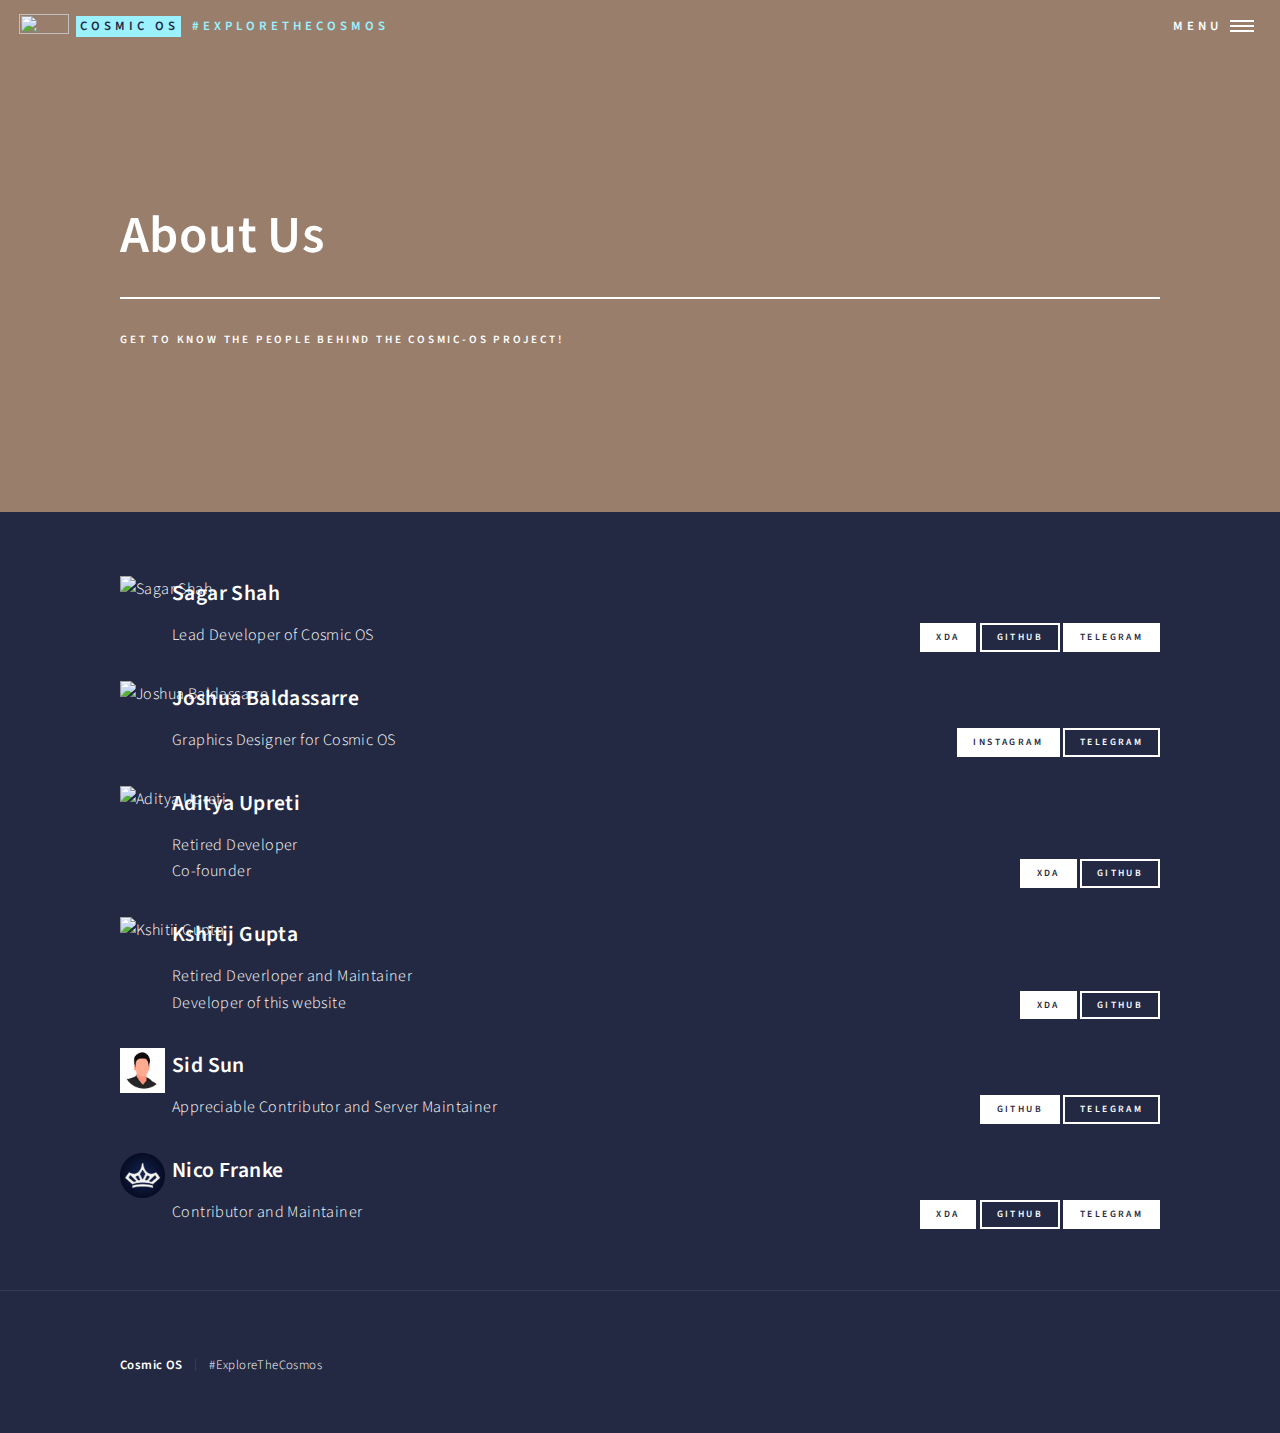
==== commit 235e66e2: "Updates?" ====
--- a/about.html
+++ b/about.html
@@ -121,7 +121,7 @@
                   <span class="icon alt">
                   <img oncontextmenu="return false;" class = "no-save" src = "images/sid.png" height=45 width=45 alt="Sid Sun" /></span>
                   <h3>Sid Sun</h3>
-                  Contributor and Server Maintainer <br class = "devices"/>
+                  Appreciable Contributor and Server Maintainer <br class = "devices"/>
                   <span class="devices">
                   <a href="https://www.github.com/Sid-Sun" class="button special small" style="line-height: 3em;height:3em;">Github</a>
                   <a href="https://www.telegram.me/SidSun" class="button small" style="line-height: 3em;height:3em;">Telegram</a>
